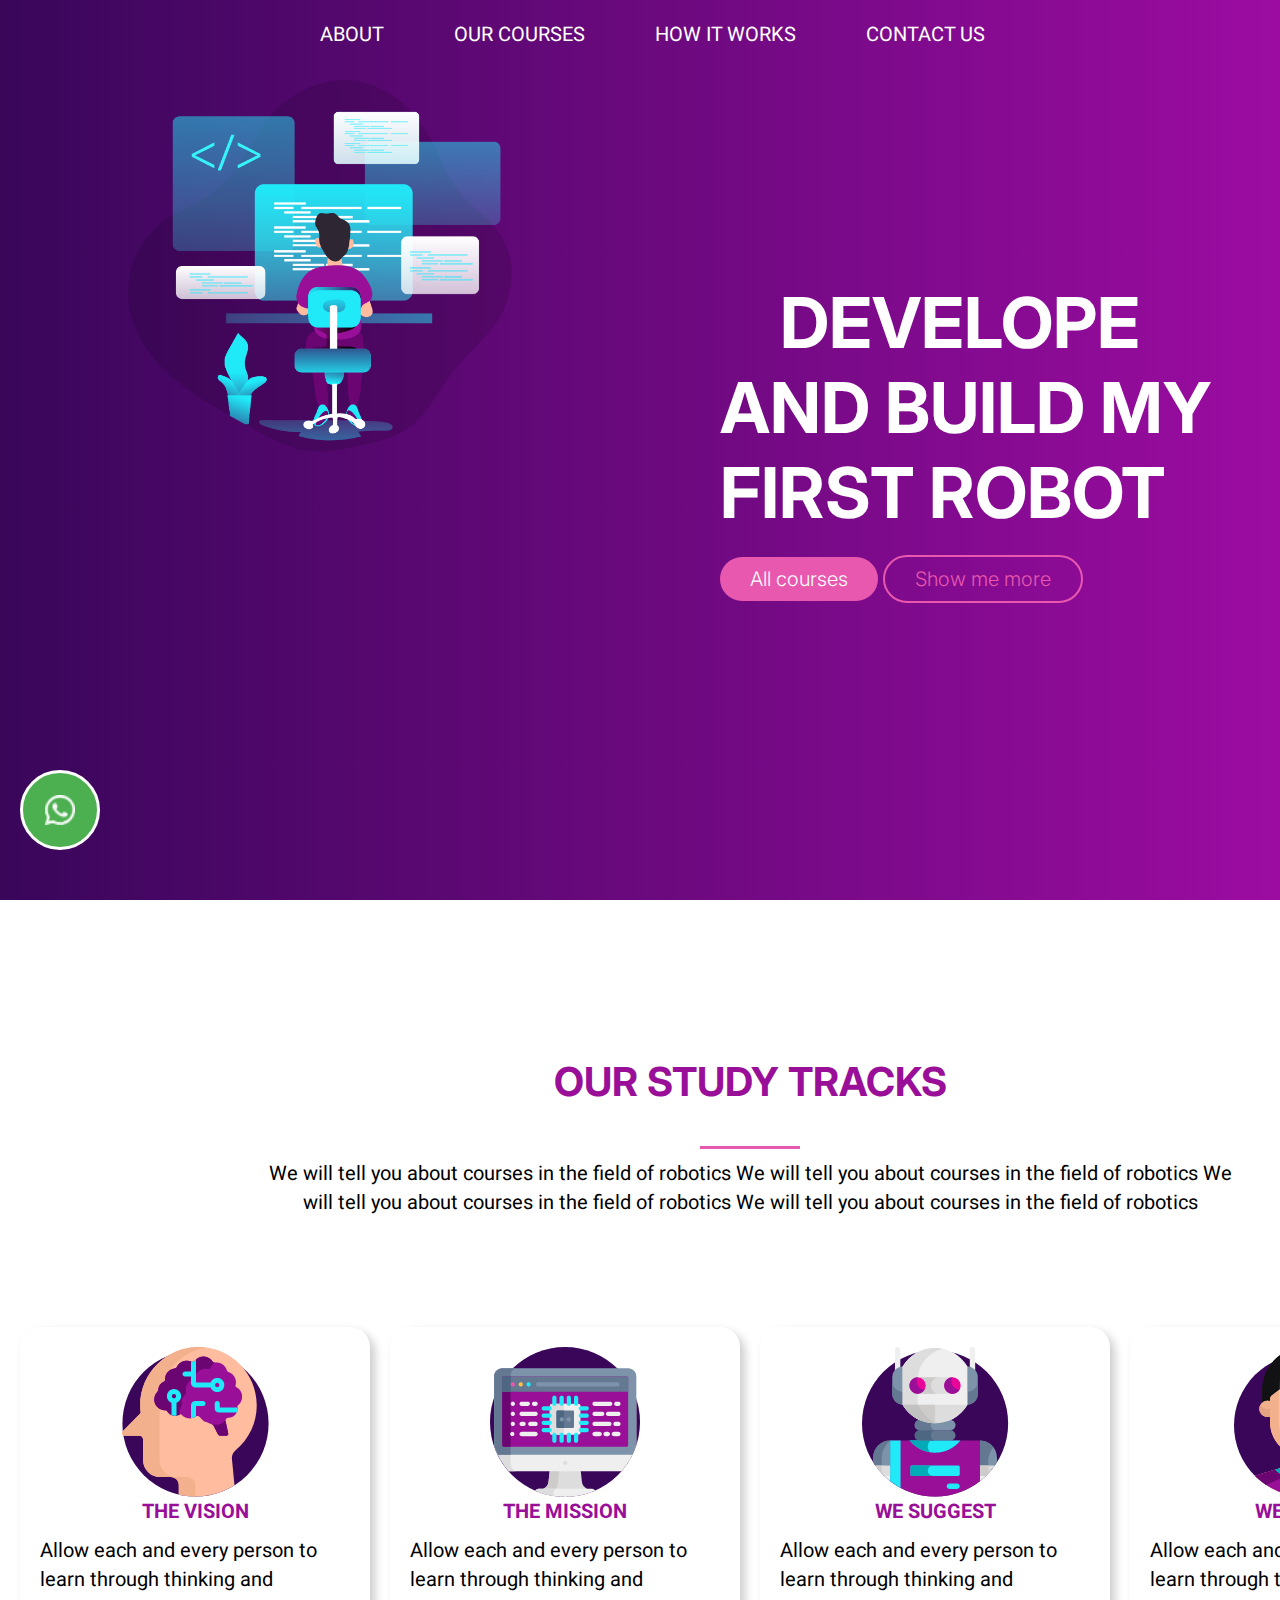
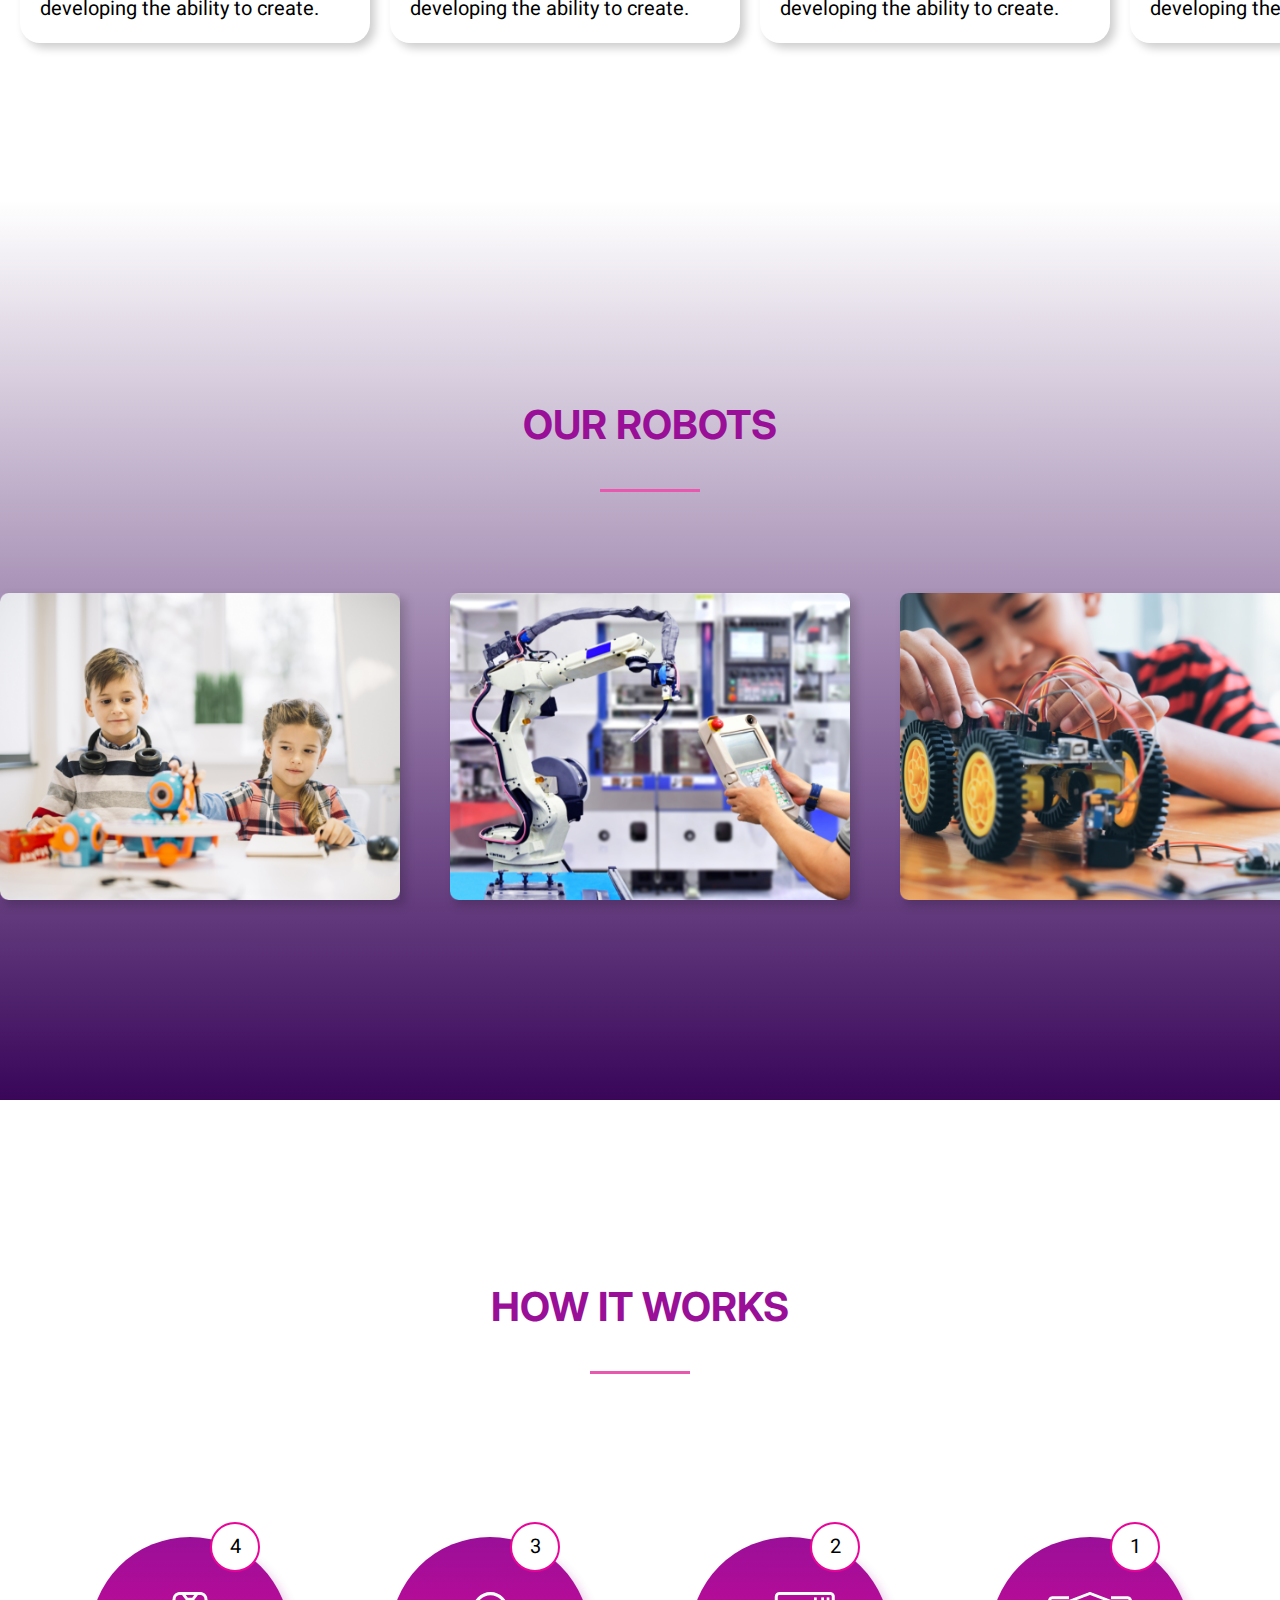
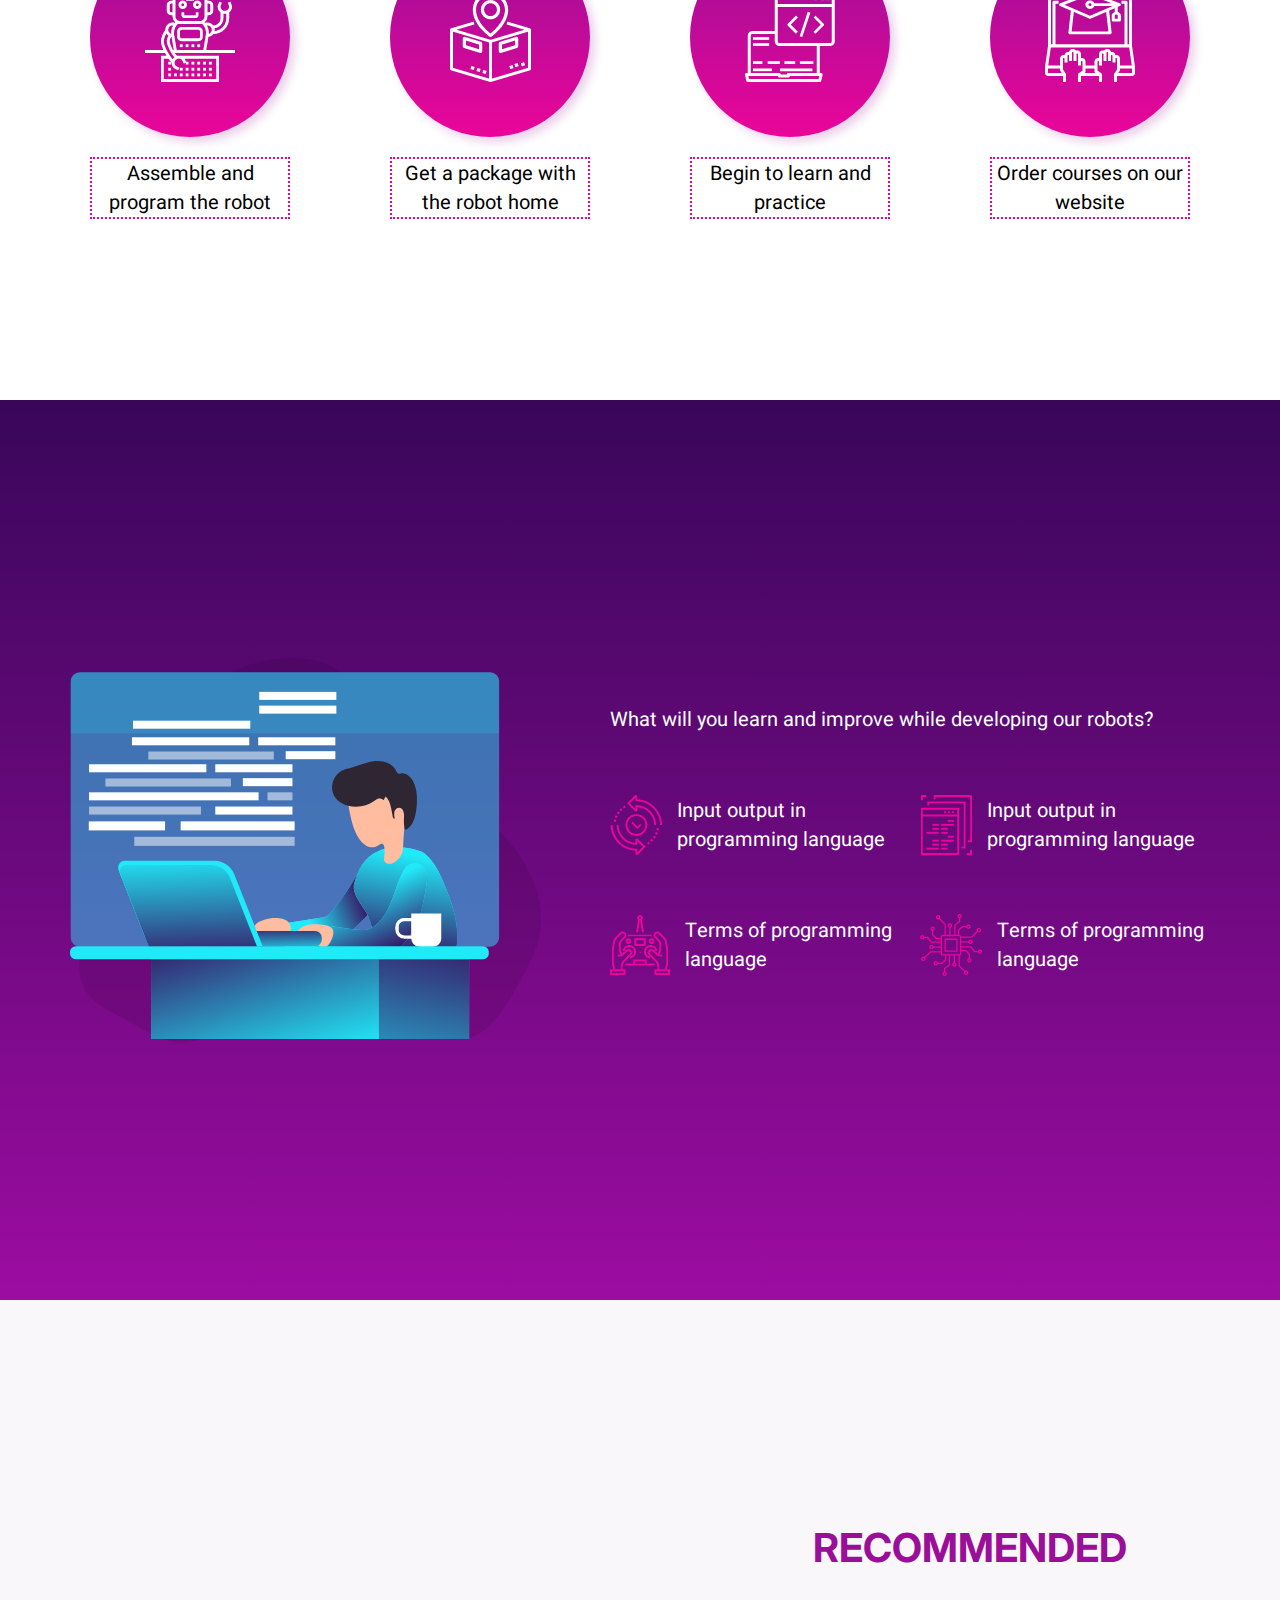
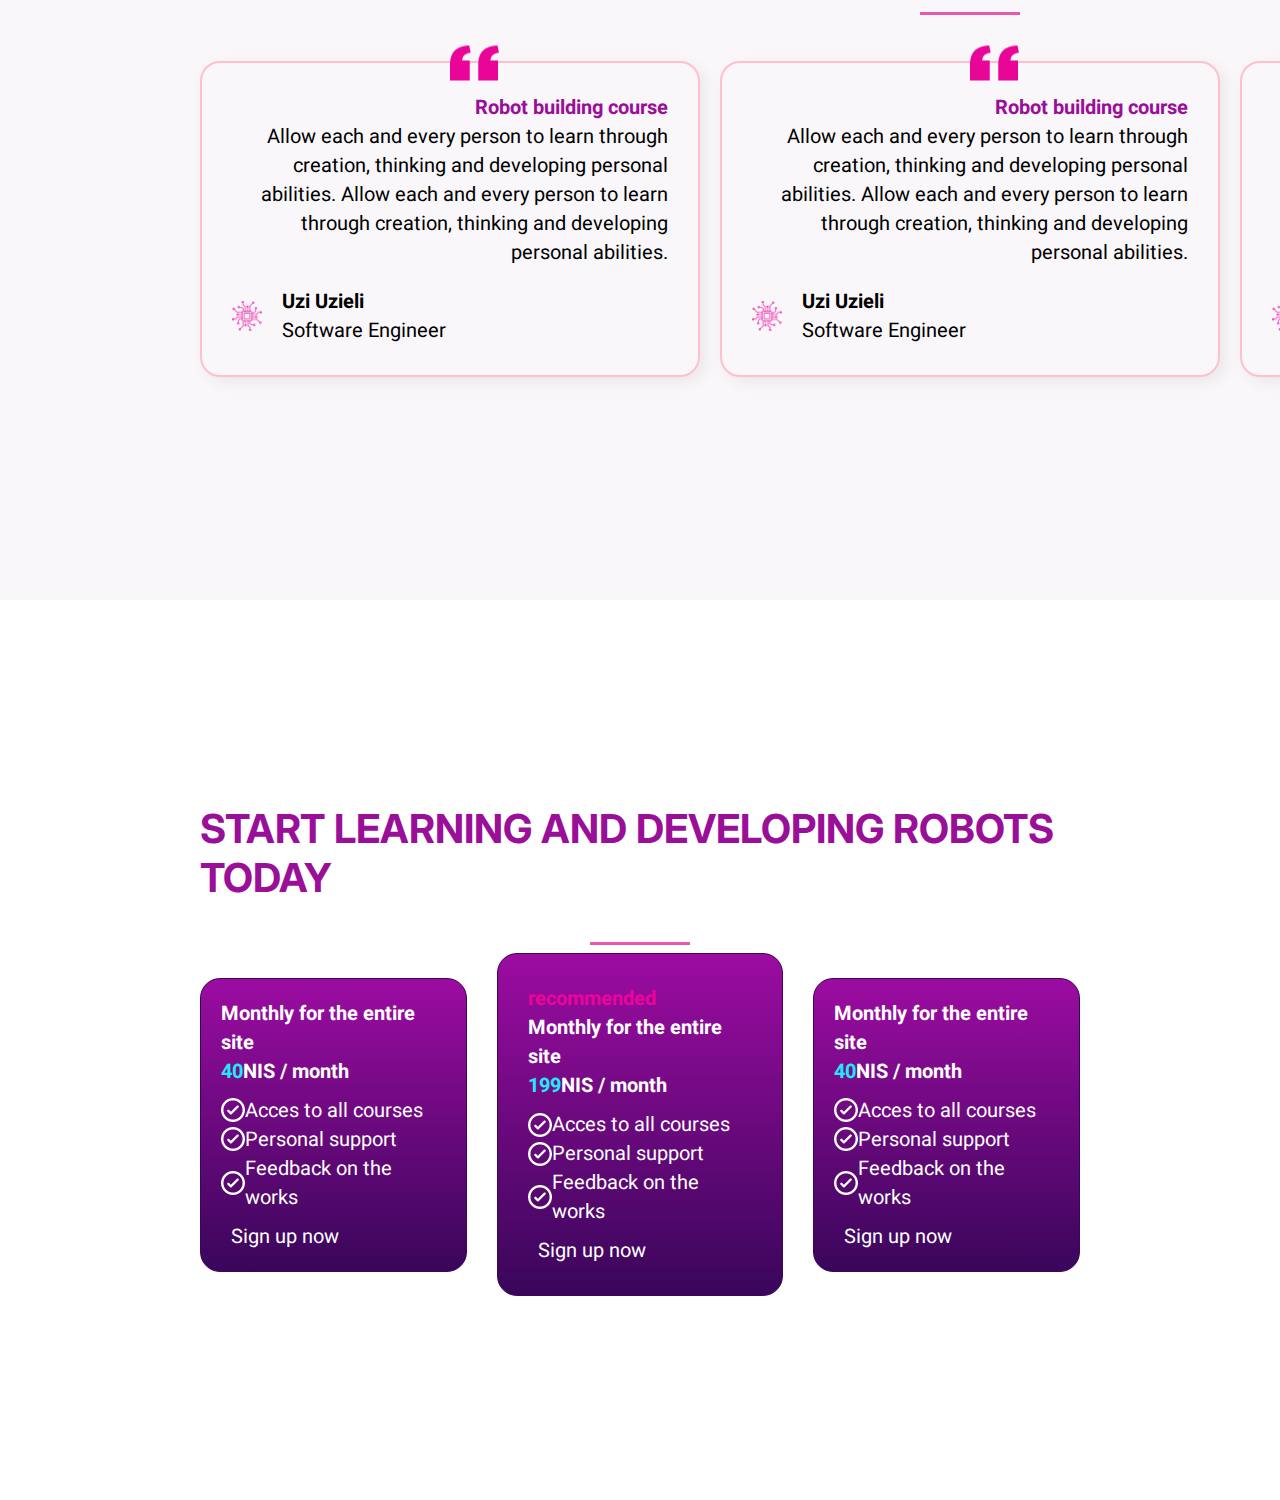
==== CSS_Final_Project/index.html @ e77998ef "implemented HTML + style for everything except contact and footer" ====
<!DOCTYPE html>
<html lang="en">
  <head>
    <meta charset="UTF-8" />
    <meta http-equiv="X-UA-Compatible" content="IE=edge" />
    <meta name="viewport" content="width=device-width, initial-scale=1.0" />
    <link rel="icon" href="img/logo.png" />
    <title>My First Robot</title>

    <link rel="stylesheet" href="styles/styles.css" />
  </head>
  <body class="body__container">
    <nav class="navigation">
      <ul>
        <li class="about center center"><a href="#homepage">ABOUT</a></li>
        <li class="our__courses center"><a href="#courses">OUR COURSES</a></li>
        <li class="how_it_works center">
          <a href="#how_it_works">HOW IT WORKS</a>
        </li>
        <li class="contact center"><a href="#contact">CONTACT US</a></li>
      </ul>
    </nav>
    <main class="main__container">
      <section class="homepage">
        <div class="illustration center">
          <img
            src="./img/section1_Illustration.png"
            alt="a man standing at the desk"
          />
        </div>

        <div class="homepage__content">
          <h1>DEVELOPE AND BUILD MY FIRST ROBOT</h1>
          <button class="all__courses">All courses</button>
          <button class="show__more">Show me more</button>
        </div>

        <button class="whatsapp_btn center">
          <img src="./img/section1_whatsapp.png" alt="whatsapp logo" />
        </button>
      </section>
      <section class="study__tracks center">
        <section class="study__tracks__container">
          <article class="center">
            <h1>OUR STUDY TRACKS</h1>
            <span class="border"></span>
            <p>
              We will tell you about courses in the field of robotics We will
              tell you about courses in the field of robotics We will tell you
              about courses in the field of robotics We will tell you about
              courses in the field of robotics
            </p>
          </article>
          <section class="cards">
            <div class="card vision center">
              <img src="./img/section2_Icon1.png" alt="vision icon" />
              <h2>THE VISION</h2>
              <p>
                Allow each and every person to learn through thinking and
                developing the ability to create.
              </p>
            </div>
            <div class="card mission center">
              <img src="./img/section2_Icon2.png" alt="vision icon" />
              <h2>THE MISSION</h2>
              <p>
                Allow each and every person to learn through thinking and
                developing the ability to create.
              </p>
            </div>
            <div class="card suggest center">
              <img src="./img/section2_Icon3.png" alt="vision icon" />
              <h2>WE SUGGEST</h2>
              <p>
                Allow each and every person to learn through thinking and
                developing the ability to create.
              </p>
            </div>
            <div class="card strive center">
              <img src="./img/section2_Icon4.png" alt="vision icon" />
              <h2>WE STRIVE</h2>
              <p>
                Allow each and every person to learn through thinking and
                developing the ability to create.
              </p>
            </div>
          </section>
        </section>
      </section>
      <section class="our__robots center">
        <article class="center">
          <h1>OUR ROBOTS</h1>
          <span class="border"></span>
        </article>
        <section class="cards">
          <div class="card">
            <img src="./img/section3_image1.png" alt="" />
          </div>
          <div class="card">
            <img src="./img/section3_image2.png" alt="" />
          </div>
          <div class="card">
            <img src="./img/section3_image3.png" alt="" />
          </div>
        </section>
      </section>
      <section class="how__works center">
        <article class="center">
          <h1>HOW IT WORKS</h1>
          <span class="border"></span>
        </article>
        <section class="cards">
          <div class="card">
            <div class="image center">
              <img src="./img/section4_icon4.png" alt="" /><span class="center"
                >4</span
              >
            </div>
            <p>Assemble and program the robot</p>
          </div>
          <div class="card">
            <div class="image center">
              <img src="./img/section4_icon3.png" alt="" /><span class="center"
                >3</span
              >
            </div>
            <p>Get a package with the robot home</p>
          </div>
          <div class="card">
            <div class="image center">
              <img src="./img/section4_icon2.png" alt="" /><span class="center"
                >2</span
              >
            </div>
            <p>Begin to learn and practice</p>
          </div>
          <div class="card">
            <div class="image center">
              <img src="./img/section4_icon1.png" alt="" /><span class="center"
                >1</span
              >
            </div>
            <p>Order courses on our website</p>
          </div>
        </section>
      </section>
      <section class="questions">
        <img src="./img/section5_illustration.png" alt="" />
        <div class="questions__container">
          <p>What will you learn and improve while developing our robots?</p>
          <div class="question">
            <img src="./img/section5_icon1.png" alt="" />
            <p>Input output in programming language</p>
          </div>
          <div class="question">
            <img src="./img/section5_icon2.png" alt="" />
            <p>Input output in programming language</p>
          </div>
          <div class="question">
            <img src="./img/section5_icon3.png" alt="" />
            <p>Terms of programming language</p>
          </div>
          <div class="question">
            <img src="./img/section5_icon4.png" alt="" />
            <p>Terms of programming language</p>
          </div>
        </div>
      </section>
      <section class="recommended center">
        <article class="center">
          <h1>RECOMMENDED</h1>
          <span class="border"></span>
        </article>
        <section class="cards">
          <div class="card">
            <img src="./img/section6_quote.png" alt="" />
            <h3>Robot building course</h3>
            <p>
              Allow each and every person to learn through creation, thinking
              and developing personal abilities. Allow each and every person to
              learn through creation, thinking and developing personal
              abilities.
            </p>
            <div class="user">
              <img src="./img/section6_sensor_icon.png" alt="" />
              <div class="name">
                <h3>Uzi Uzieli</h3>
                <span>Software Engineer</span>
              </div>
            </div>
          </div>
          <div class="card">
            <img src="./img/section6_quote.png" alt="" />
            <h3>Robot building course</h3>
            <p>
              Allow each and every person to learn through creation, thinking
              and developing personal abilities. Allow each and every person to
              learn through creation, thinking and developing personal
              abilities.
            </p>
            <div class="user">
              <img src="./img/section6_sensor_icon.png" alt="" />
              <div class="name">
                <h3>Uzi Uzieli</h3>
                <span>Software Engineer</span>
              </div>
            </div>
          </div>
          <div class="card">
            <img src="./img/section6_quote.png" alt="" />
            <h3>Robot building course</h3>
            <p>
              Allow each and every person to learn through creation, thinking
              and developing personal abilities. Allow each and every person to
              learn through creation, thinking and developing personal
              abilities.
            </p>
            <div class="user">
              <img src="./img/section6_sensor_icon.png" alt="" />
              <div class="name">
                <h3>Uzi Uzieli</h3>
                <span>Software Engineer</span>
              </div>
            </div>
          </div>
        </section>
      </section>
      <section class="courses center">
        <article class="center">
          <h1>START LEARNING AND DEVELOPING ROBOTS TODAY</h1>
          <span class="border"></span>
        </article>
        <section class="cards">
          <div class="card">
            <h2>Monthly for the entire site</h2>
            <h4 class="price"><span>40</span>NIS / month</h4>
            <div class="what__you__get">
              <div class="option">
                <img src="./img/section7_check-mark.png" alt="" />
                Acces to all courses
              </div>
              <div class="option">
                <img src="./img/section7_check-mark.png" alt="" />
                Personal support
              </div>
              <div class="option">
                <img src="./img/section7_check-mark.png" alt="" />
                Feedback on the works
              </div>
            </div>
            <a href="#">Sign up now</a>
          </div>
          <div class="card best__course">
            <span class="best">recommended</span>
            <h2>Monthly for the entire site</h2>
            <h4 class="price"><span>199</span>NIS / month</h4>
            <div class="what__you__get">
              <div class="option">
                <img src="./img/section7_check-mark.png" alt="" />
                Acces to all courses
              </div>
              <div class="option">
                <img src="./img/section7_check-mark.png" alt="" />
                Personal support
              </div>
              <div class="option">
                <img src="./img/section7_check-mark.png" alt="" />
                Feedback on the works
              </div>
            </div>
            <a href="#">Sign up now</a>
          </div>
          <div class="card">
            <h2>Monthly for the entire site</h2>
            <h4 class="price"><span>40</span>NIS / month</h4>
            <div class="what__you__get">
              <div class="option">
                <img src="./img/section7_check-mark.png" alt="" />
                Acces to all courses
              </div>
              <div class="option">
                <img src="./img/section7_check-mark.png" alt="" />
                Personal support
              </div>
              <div class="option">
                <img src="./img/section7_check-mark.png" alt="" />
                Feedback on the works
              </div>
            </div>
            <a href="#">Sign up now</a>
          </div>
        </section>
      </section>
    </main>
  </body>
</html>
---- CSS_Final_Project/styles/styles.css ----
@import url('./globalStyles.css');
@import url('./homepageStyles.css');
@import url('./studyTracksStyles.css');
@import url('./ourRobotsStyles.css');
@import url('./howItWorksStyles.css');
@import url('./questionsStyles.css');
@import url('./recommendedSectionStyles.css');
@import url('./ourCoursesStyles.css');
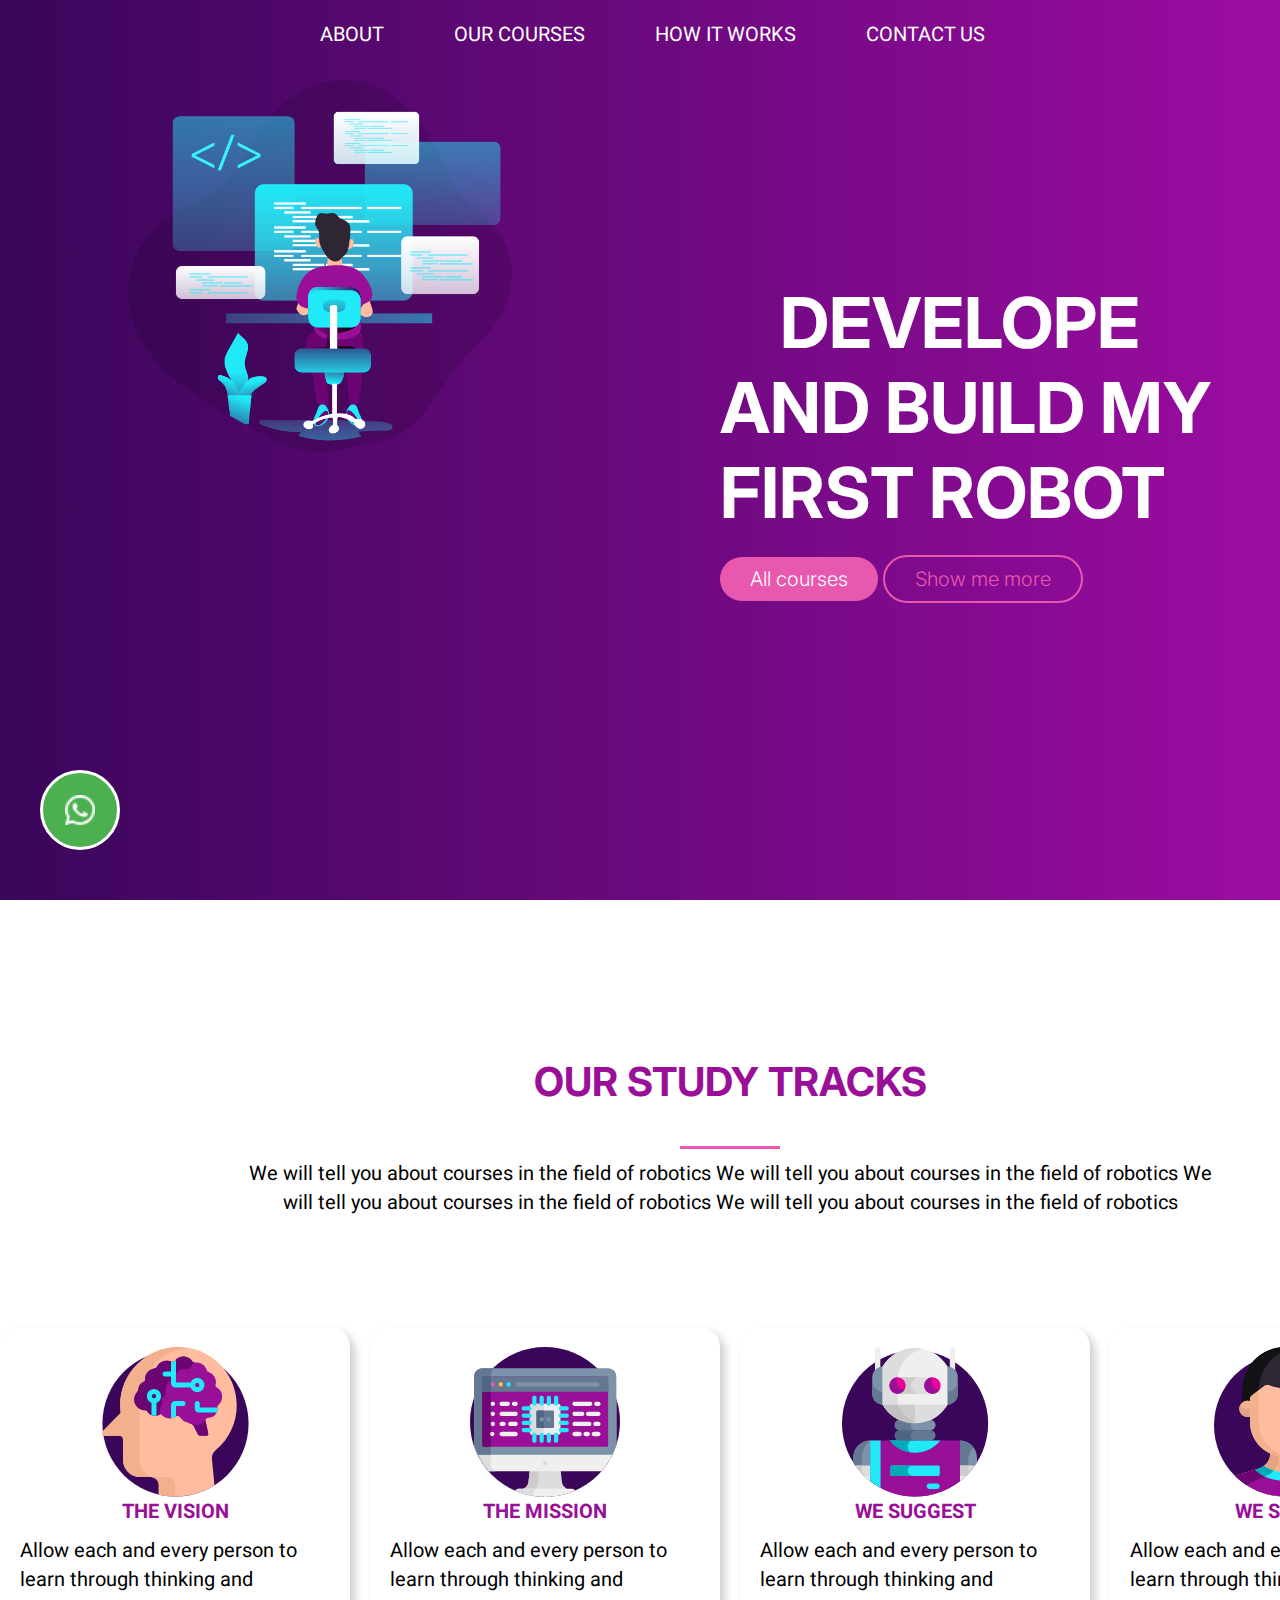
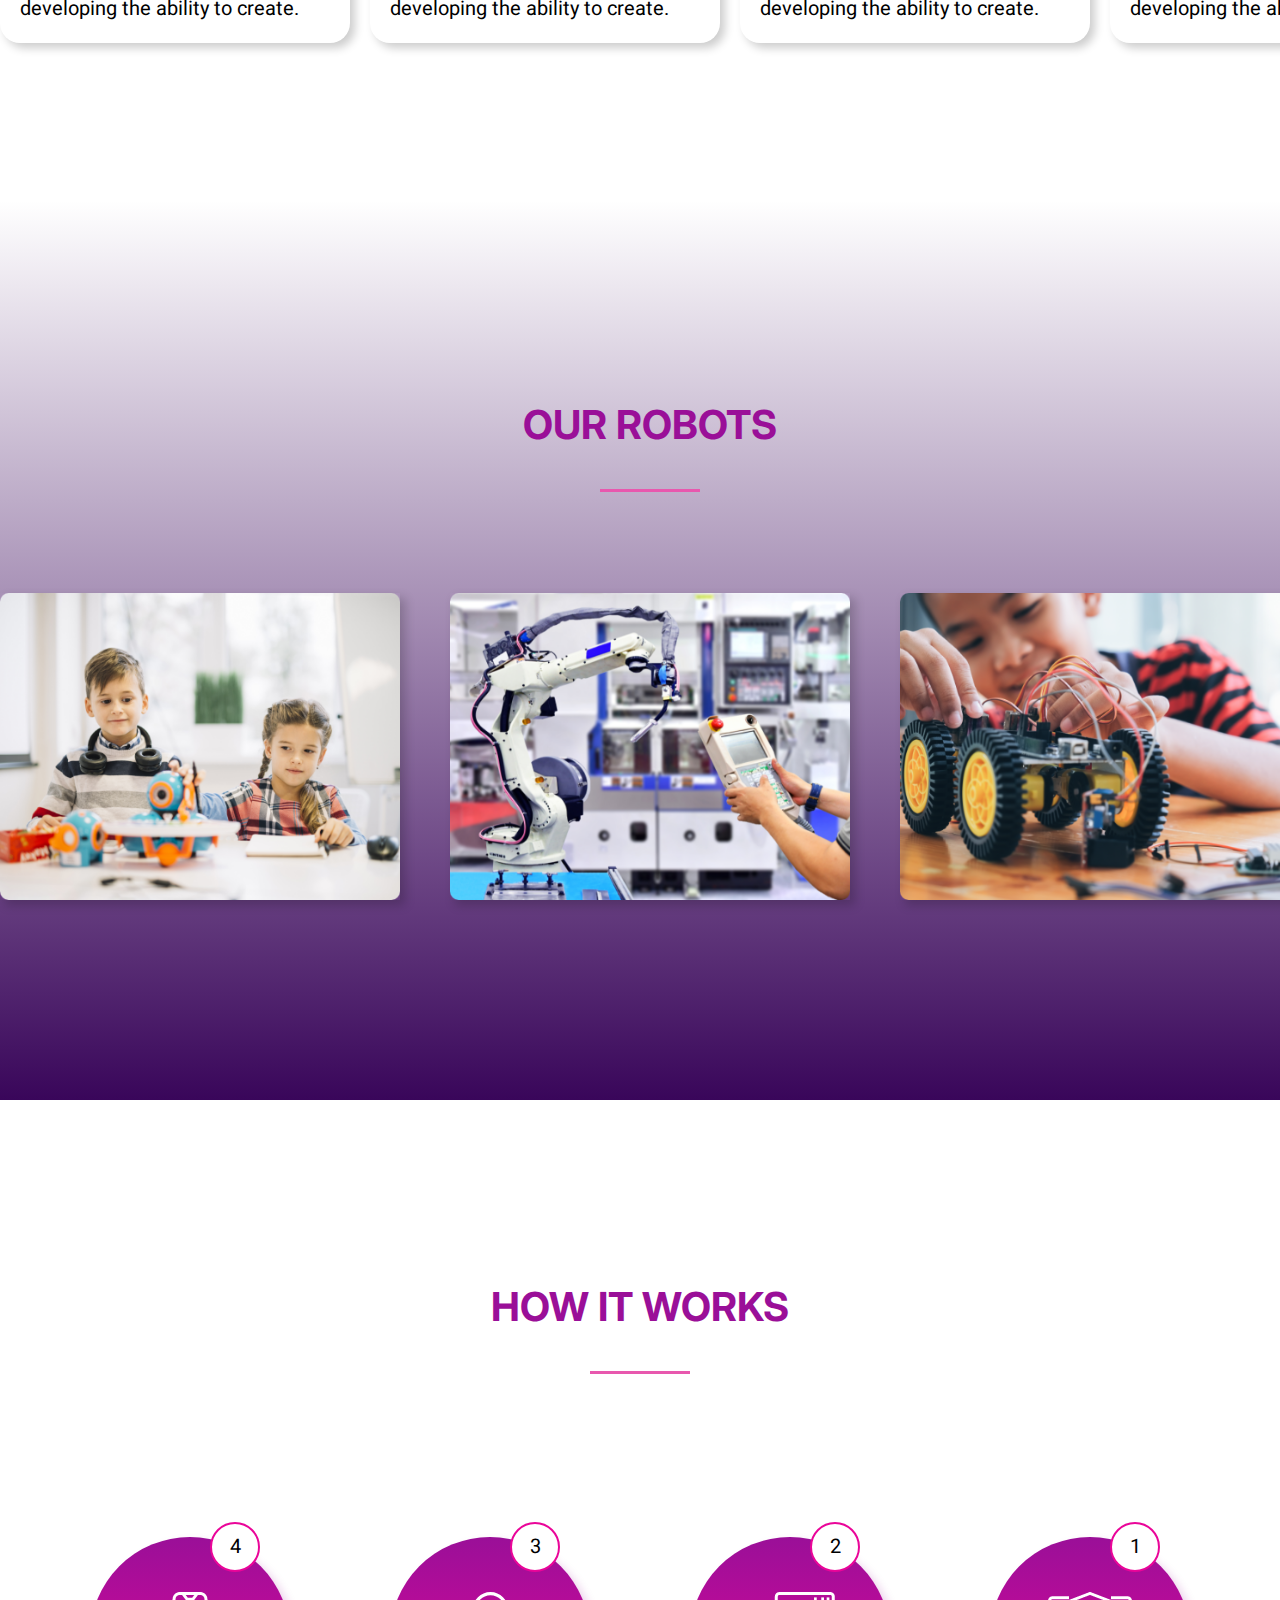
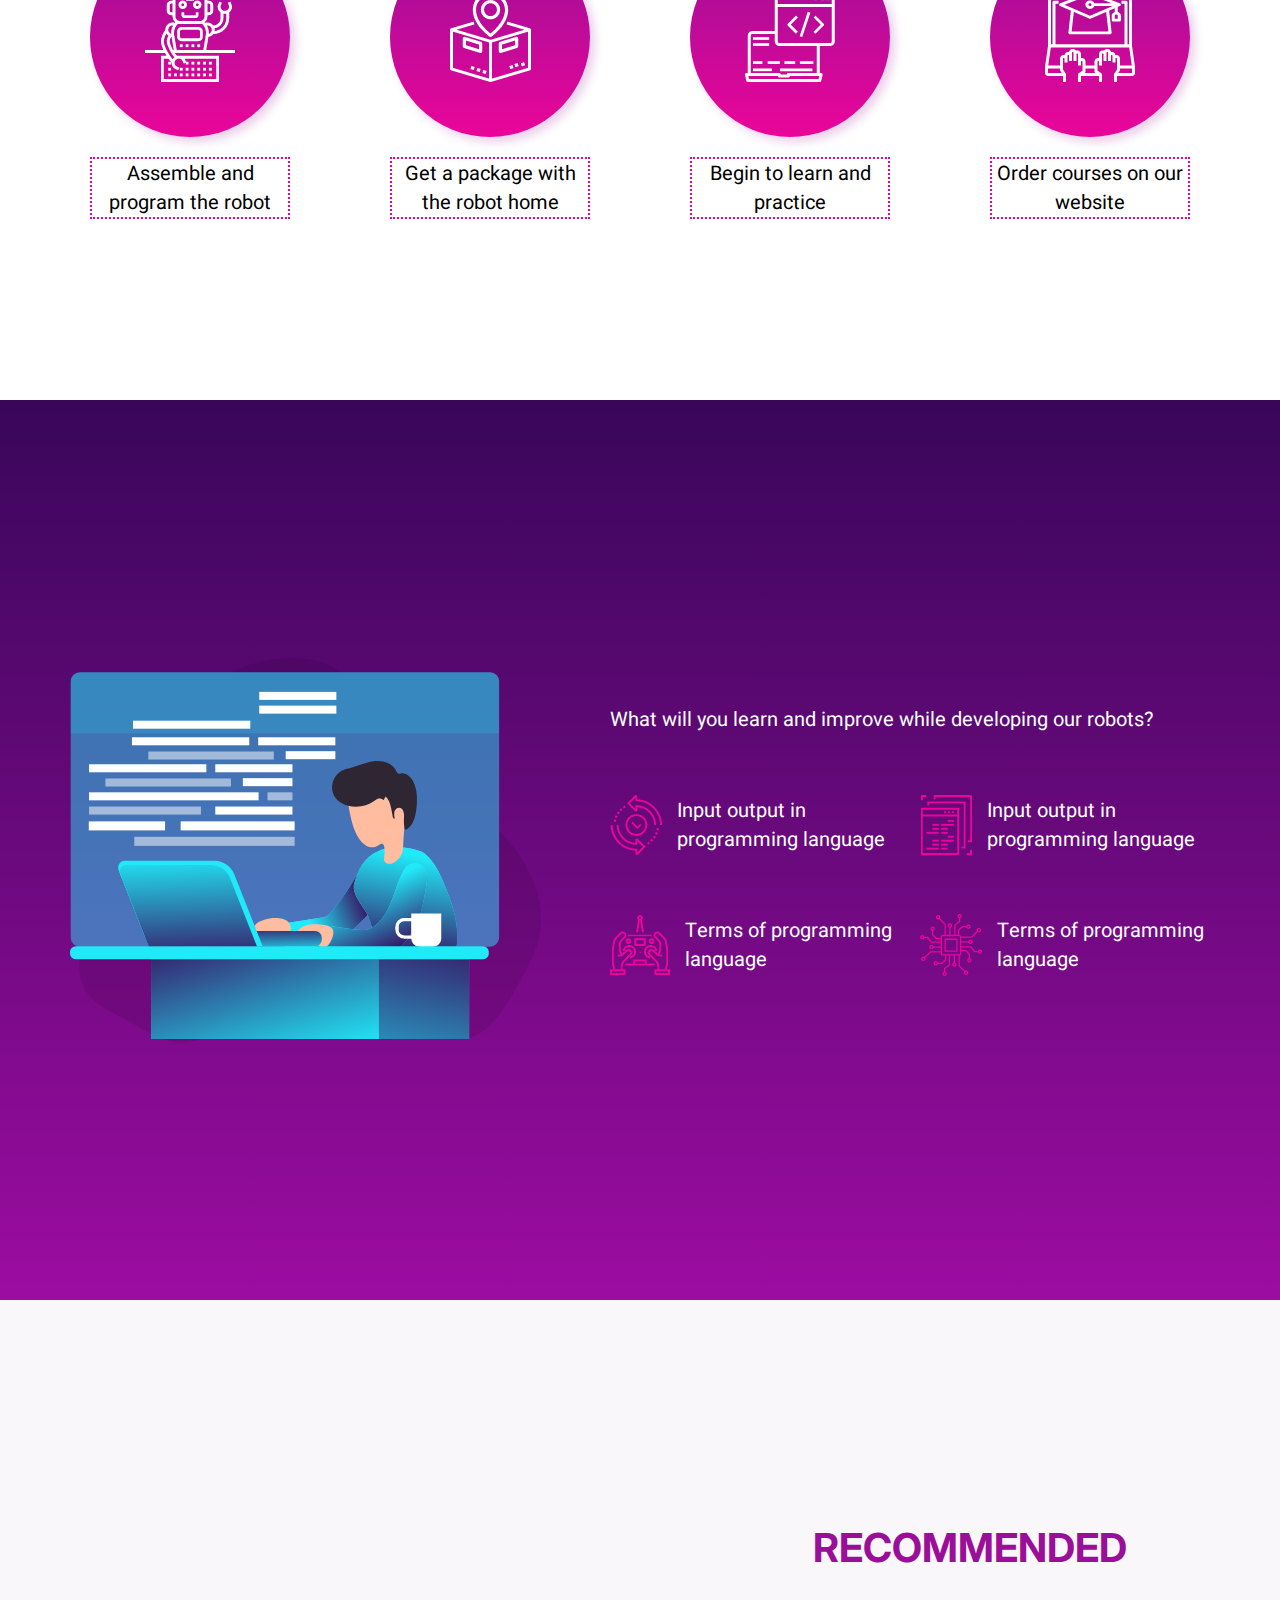
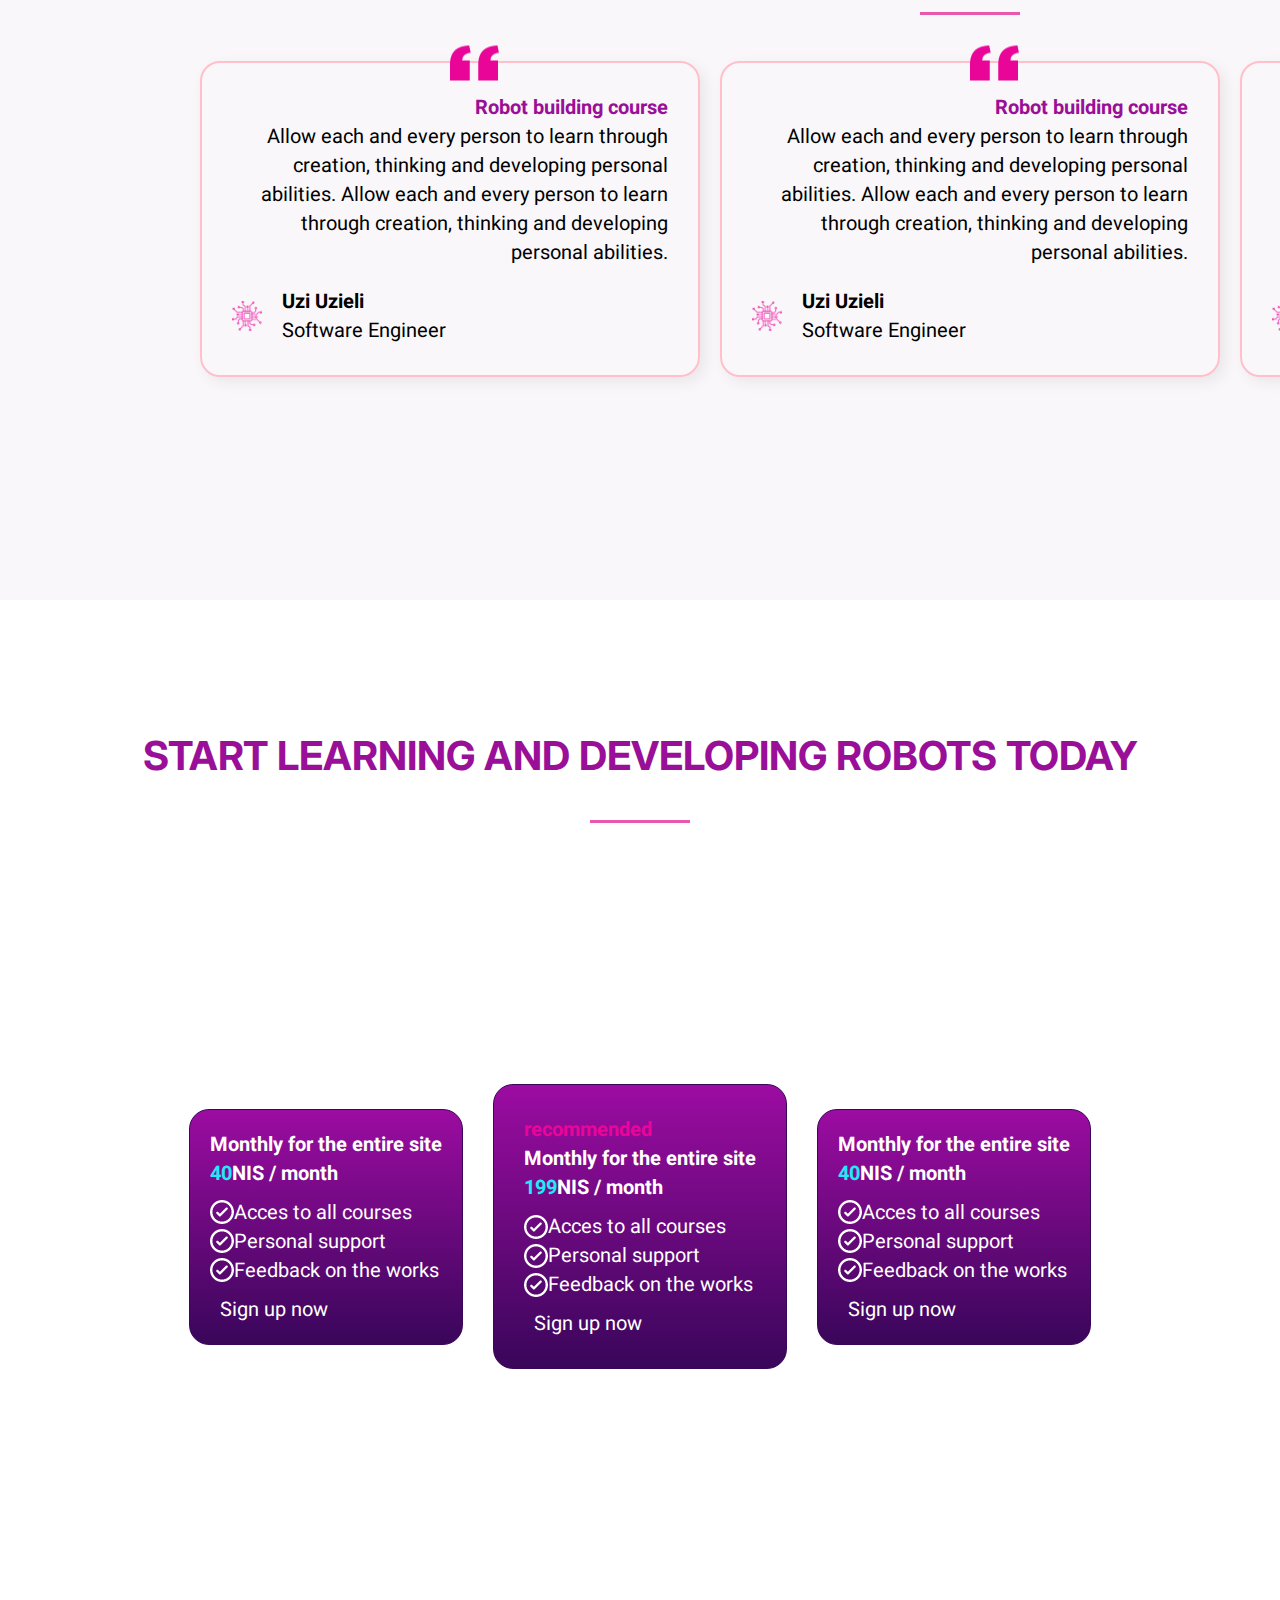
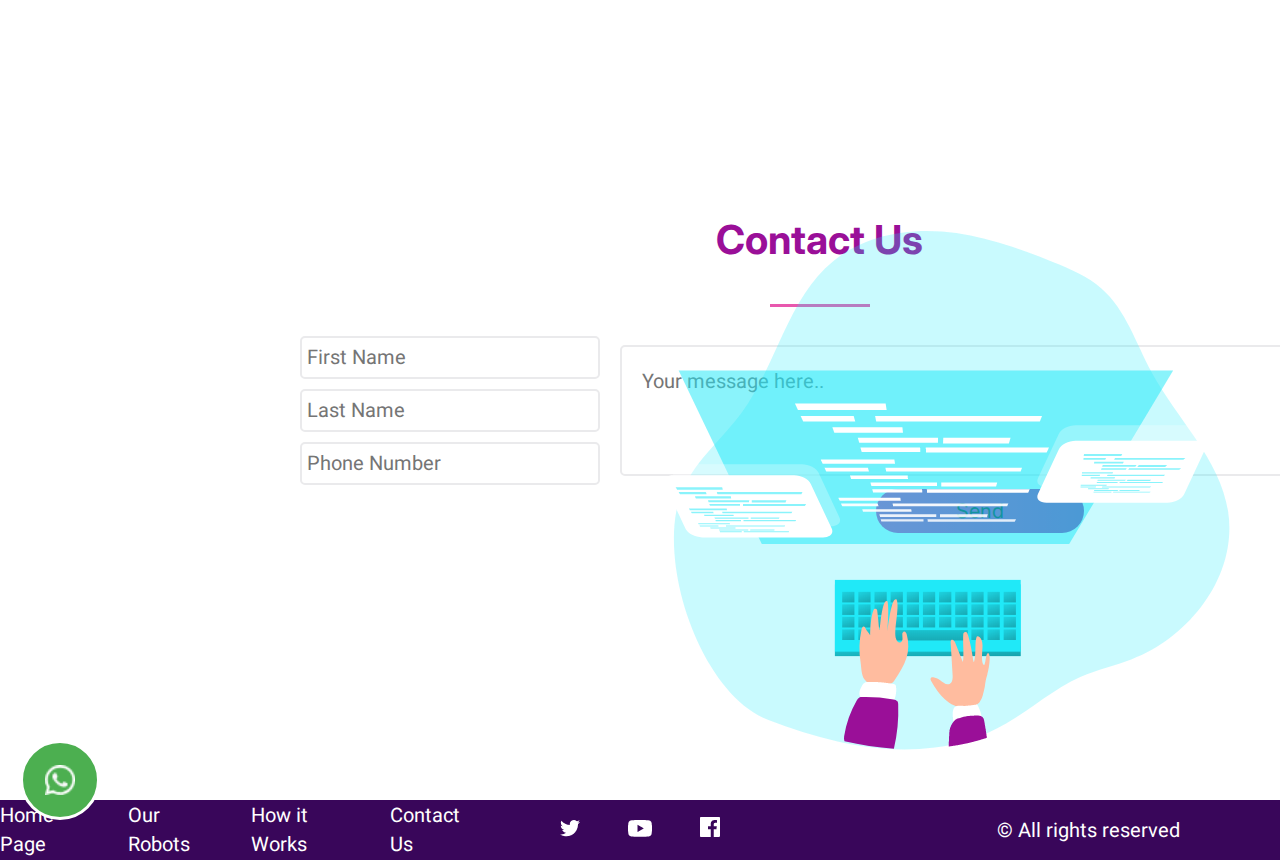
==== commit 5bdd8ece: "finished styling for the whole page" ====
--- a/CSS_Final_Project/index.html
+++ b/CSS_Final_Project/index.html
@@ -12,16 +12,18 @@
   <body class="body__container">
     <nav class="navigation">
       <ul>
-        <li class="about center center"><a href="#homepage">ABOUT</a></li>
-        <li class="our__courses center"><a href="#courses">OUR COURSES</a></li>
-        <li class="how_it_works center">
+        <li class="about__link center center"><a href="#homepage">ABOUT</a></li>
+        <li class="our__courses__link center">
+          <a href="#courses">OUR COURSES</a>
+        </li>
+        <li class="how_it_works__link center">
           <a href="#how_it_works">HOW IT WORKS</a>
         </li>
-        <li class="contact center"><a href="#contact">CONTACT US</a></li>
+        <li class="contact__link center"><a href="#contact">CONTACT US</a></li>
       </ul>
     </nav>
     <main class="main__container">
-      <section class="homepage">
+      <section id="homepage" class="homepage">
         <div class="illustration center">
           <img
             src="./img/section1_Illustration.png"
@@ -87,7 +89,7 @@
           </section>
         </section>
       </section>
-      <section class="our__robots center">
+      <section id="our__robots" class="our__robots center">
         <article class="center">
           <h1>OUR ROBOTS</h1>
           <span class="border"></span>
@@ -104,7 +106,7 @@
           </div>
         </section>
       </section>
-      <section class="how__works center">
+      <section id="how_it_works" class="how__works center">
         <article class="center">
           <h1>HOW IT WORKS</h1>
           <span class="border"></span>
@@ -225,7 +227,7 @@
           </div>
         </section>
       </section>
-      <section class="courses center">
+      <section id="courses" class="courses center">
         <article class="center">
           <h1>START LEARNING AND DEVELOPING ROBOTS TODAY</h1>
           <span class="border"></span>
@@ -291,6 +293,59 @@
           </div>
         </section>
       </section>
+      <section id="contact" class="contact__us__section center">
+        <article class="contact__us__heading center">
+          <h1>Contact Us</h1>
+          <span class="border"></span>
+        </article>
+        <section class="contact__us__form flex-row">
+          <div class="contact__us__inputs flex-column">
+            <input type="text" name="first_name" placeholder="First Name" />
+            <input type="text" name="last_name" placeholder="Last Name" />
+            <input type="phone" name="phone" placeholder="Phone Number" />
+          </div>
+          <div class="contact__us__textarea flex-column">
+            <textarea
+              name="message"
+              placeholder="Your message here.."
+              cols="60"
+              rows="3"
+            ></textarea>
+            <button type="submit" class="contact__form__button">Send</button>
+          </div>
+        </section>
+        <img
+          src="./img/section8_illustration.png"
+          alt=""
+          class="contact__section__illustration"
+        />
+        <button class="whatsapp_btn center">
+          <img src="./img/section1_whatsapp.png" alt="whatsapp logo" />
+        </button>
+      </section>
     </main>
+
+    <footer class="page__footer flex-row">
+      <ul class="page__footer__links flex-row">
+        <li><a href="#homepage">Home Page</a></li>
+        <li><a href="#our__robots">Our Robots</a></li>
+        <li><a href="#how_it_works">How it Works</a></li>
+        <li><a href="#contact">Contact Us</a></li>
+      </ul>
+      <ul class="page__footer__socials flex-row">
+        <li>
+          <a href=""><img src="./img/section8_twitter.png" alt="" /></a>
+        </li>
+        <li>
+          <a href=""><img src="./img/section8_youtube.png" alt="" /></a>
+        </li>
+        <li>
+          <a href=""><img src="./img/section8_facebook.png" alt="" /></a>
+        </li>
+      </ul>
+      <ul class="page__footer__copyrights">
+        <li>&copy&nbsp;All rights reserved</li>
+      </ul>
+    </footer>
   </body>
 </html>
--- a/CSS_Final_Project/styles/styles.css
+++ b/CSS_Final_Project/styles/styles.css
@@ -6,3 +6,5 @@
 @import url('./questionsStyles.css');
 @import url('./recommendedSectionStyles.css');
 @import url('./ourCoursesStyles.css');
+@import url('./contactUsStyles.css');
+@import url('./footerStyles.css');
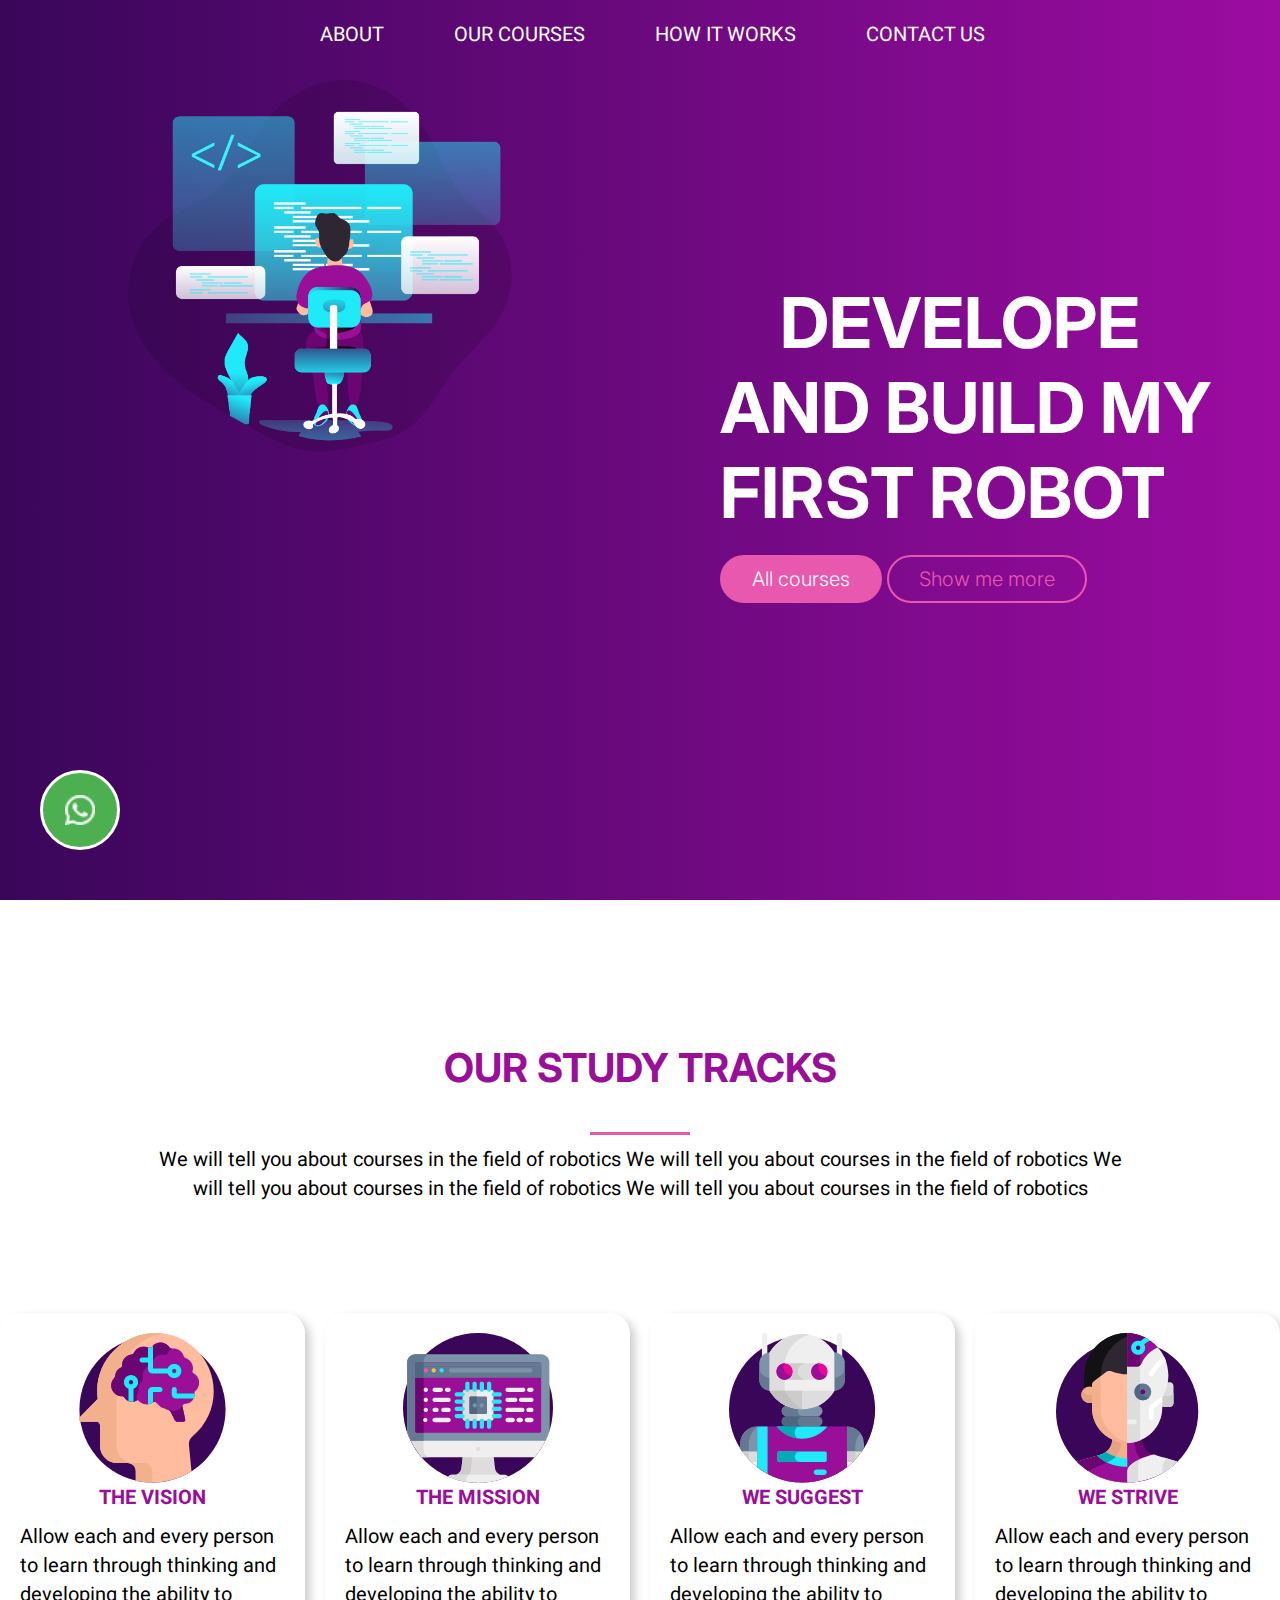
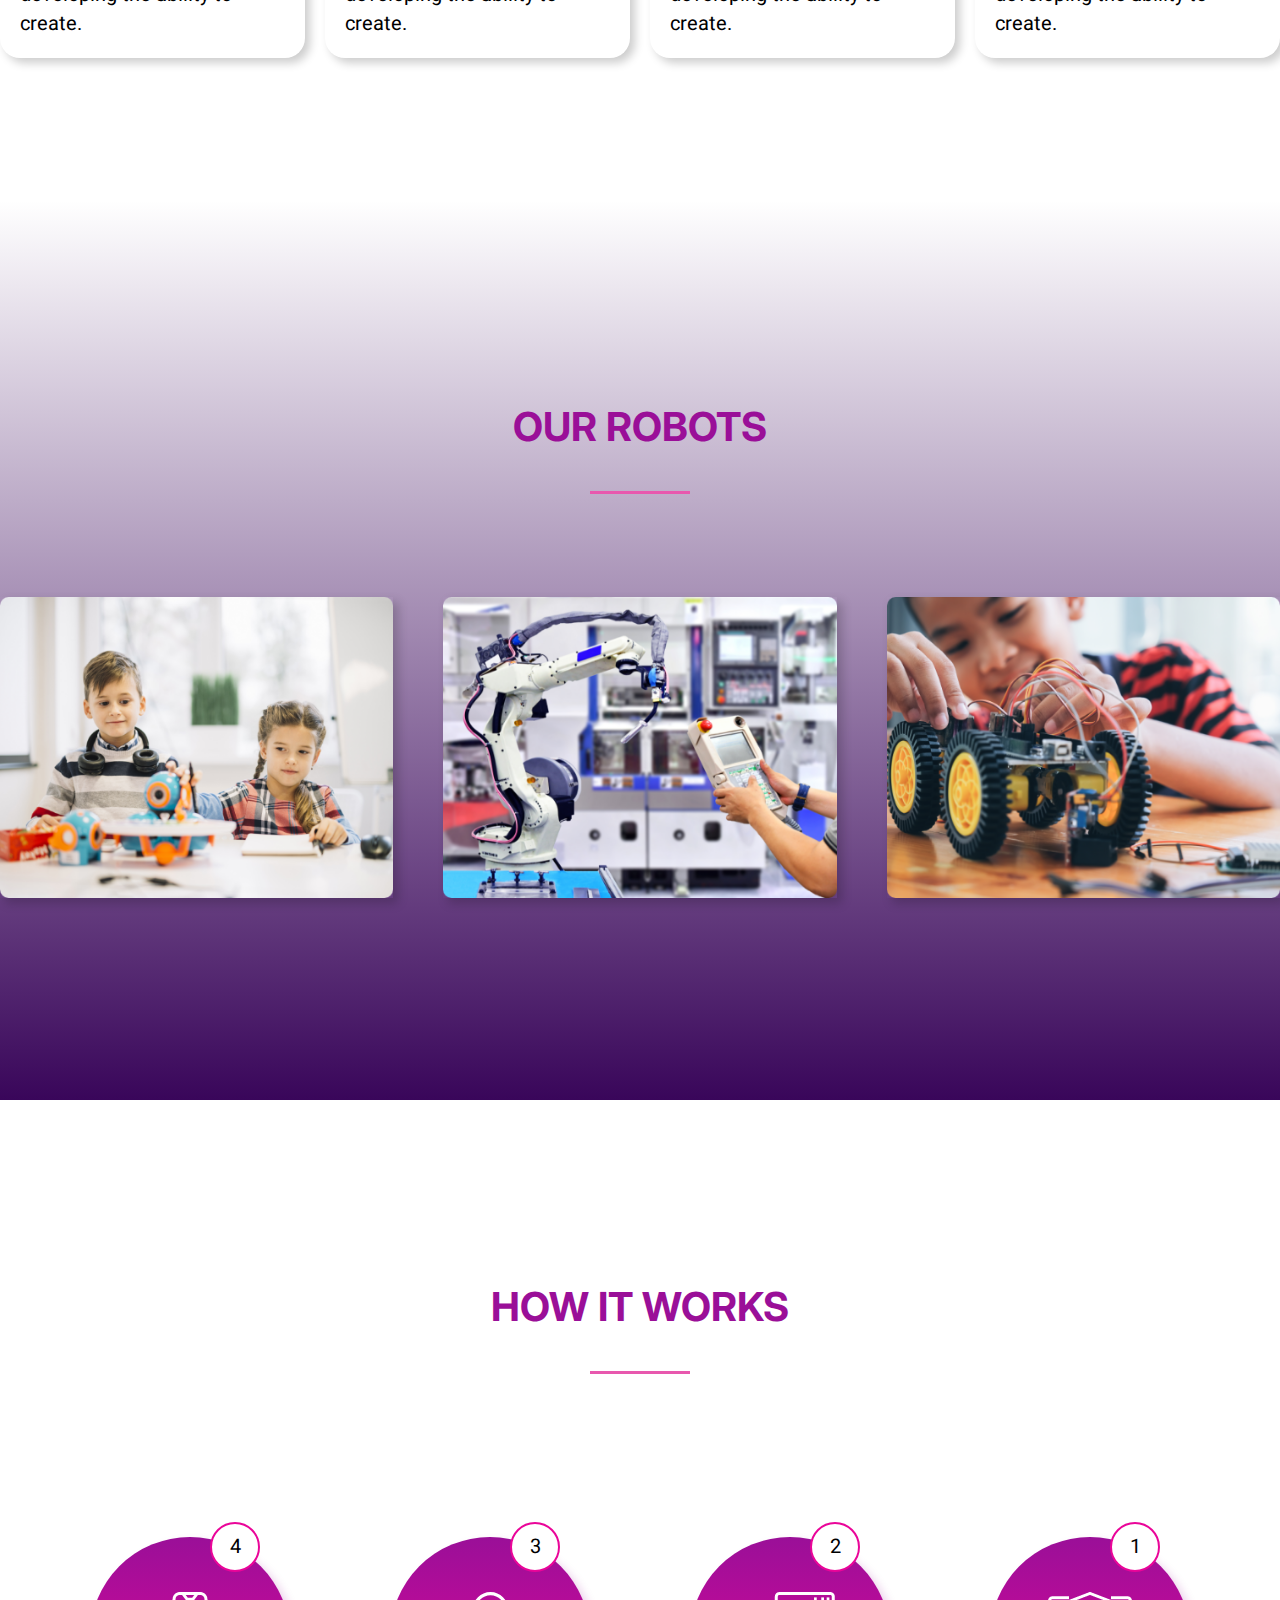
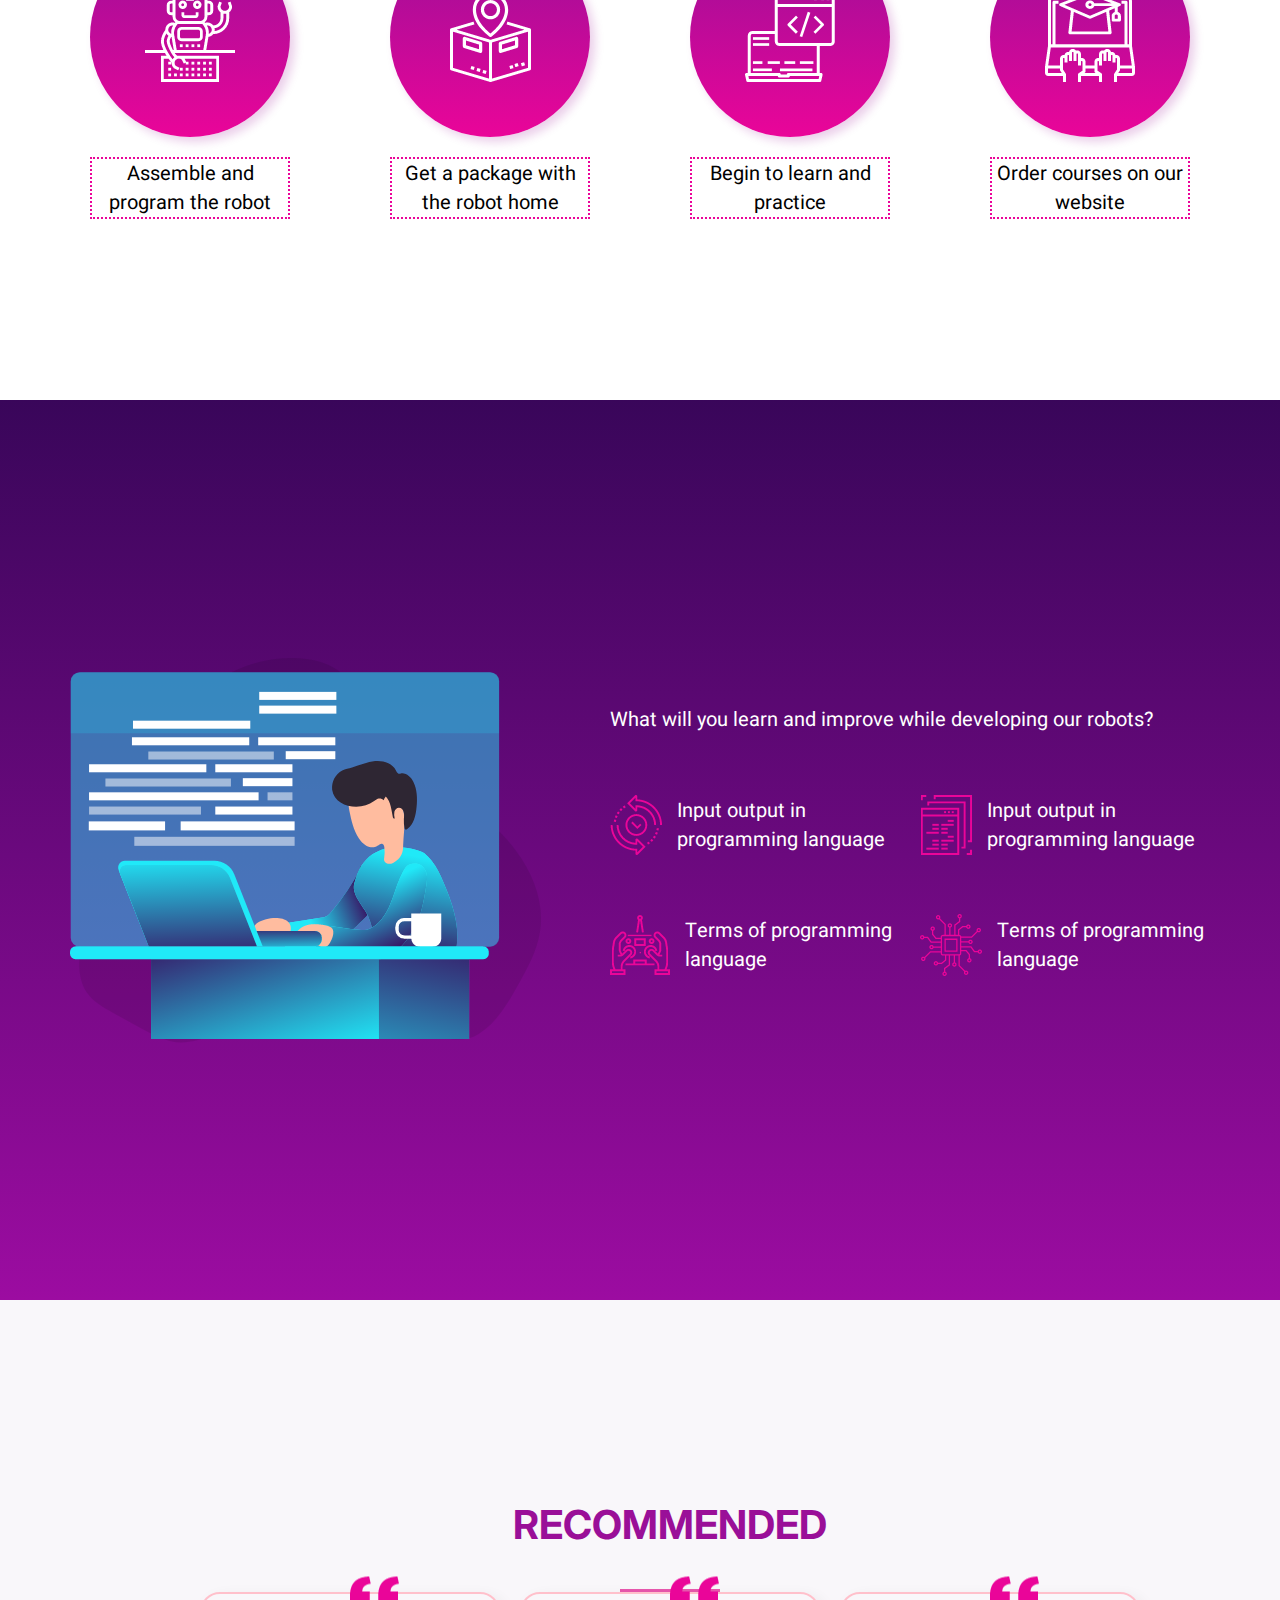
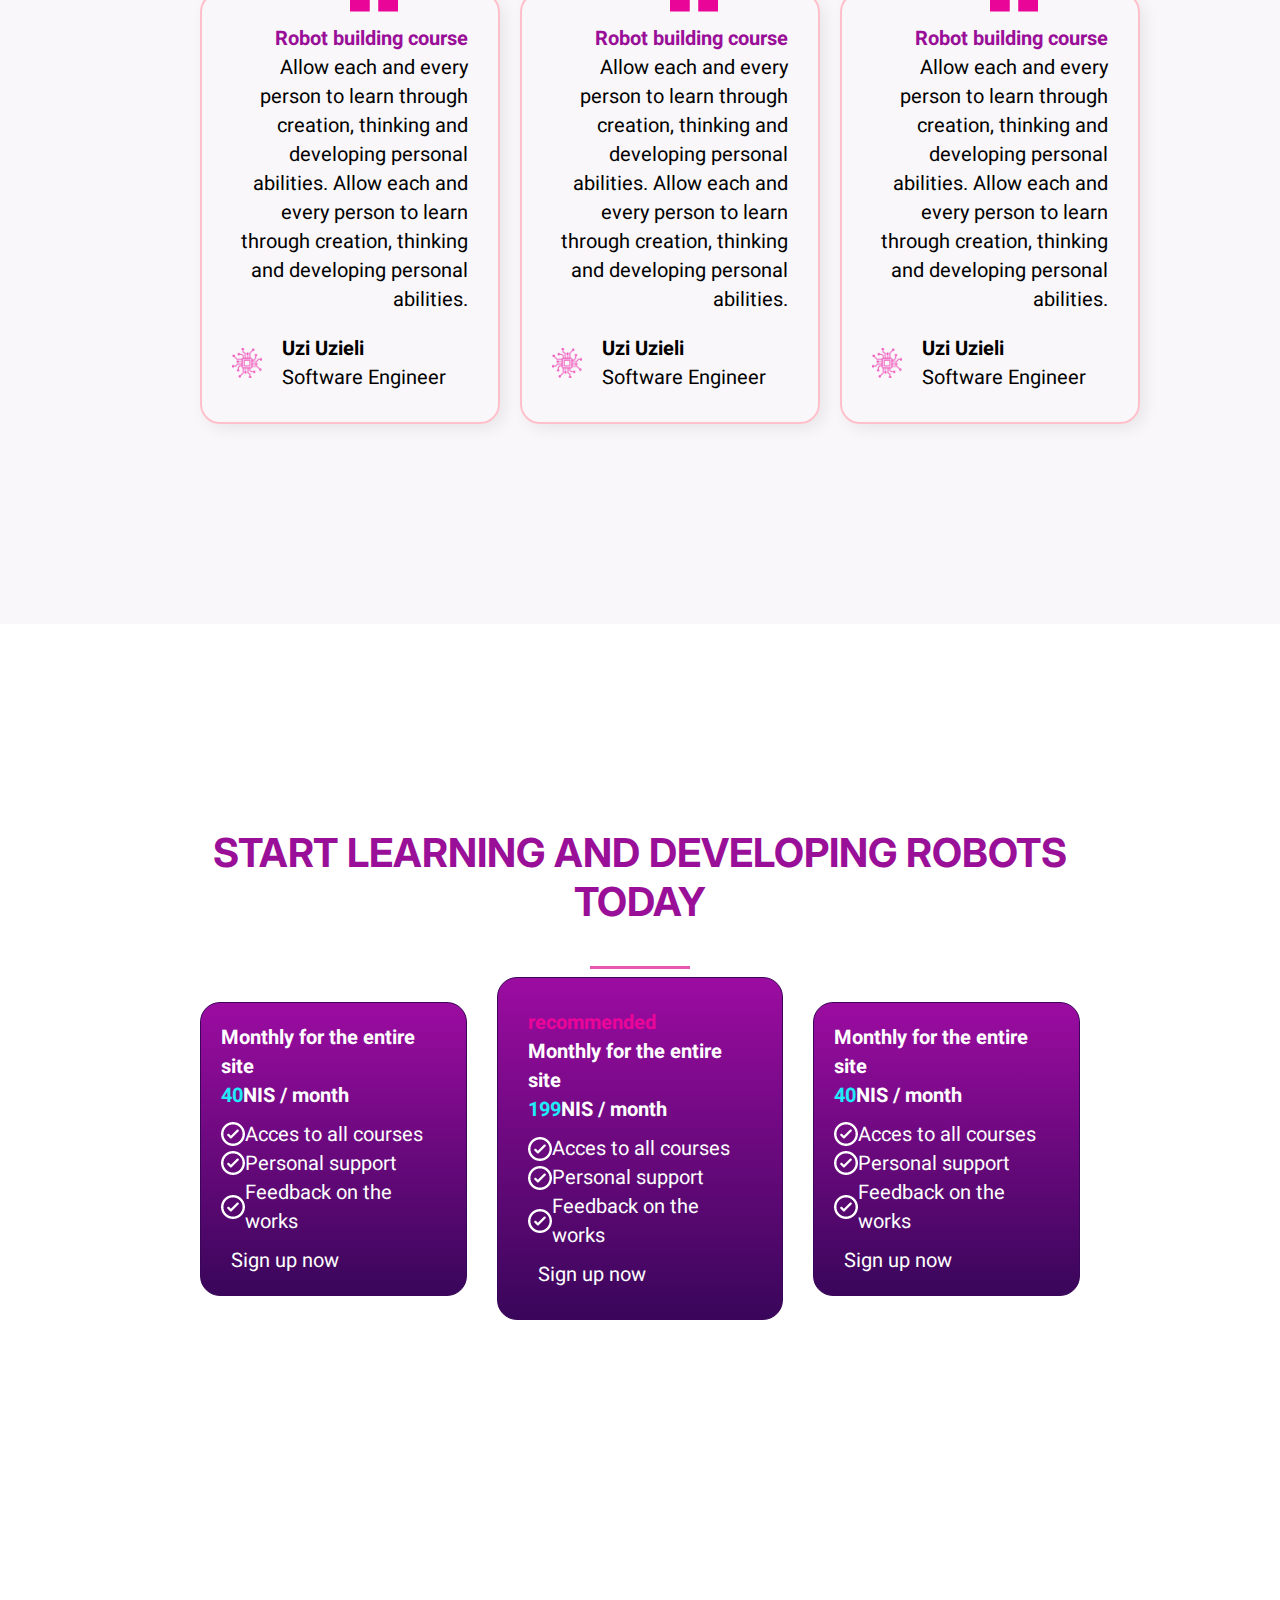
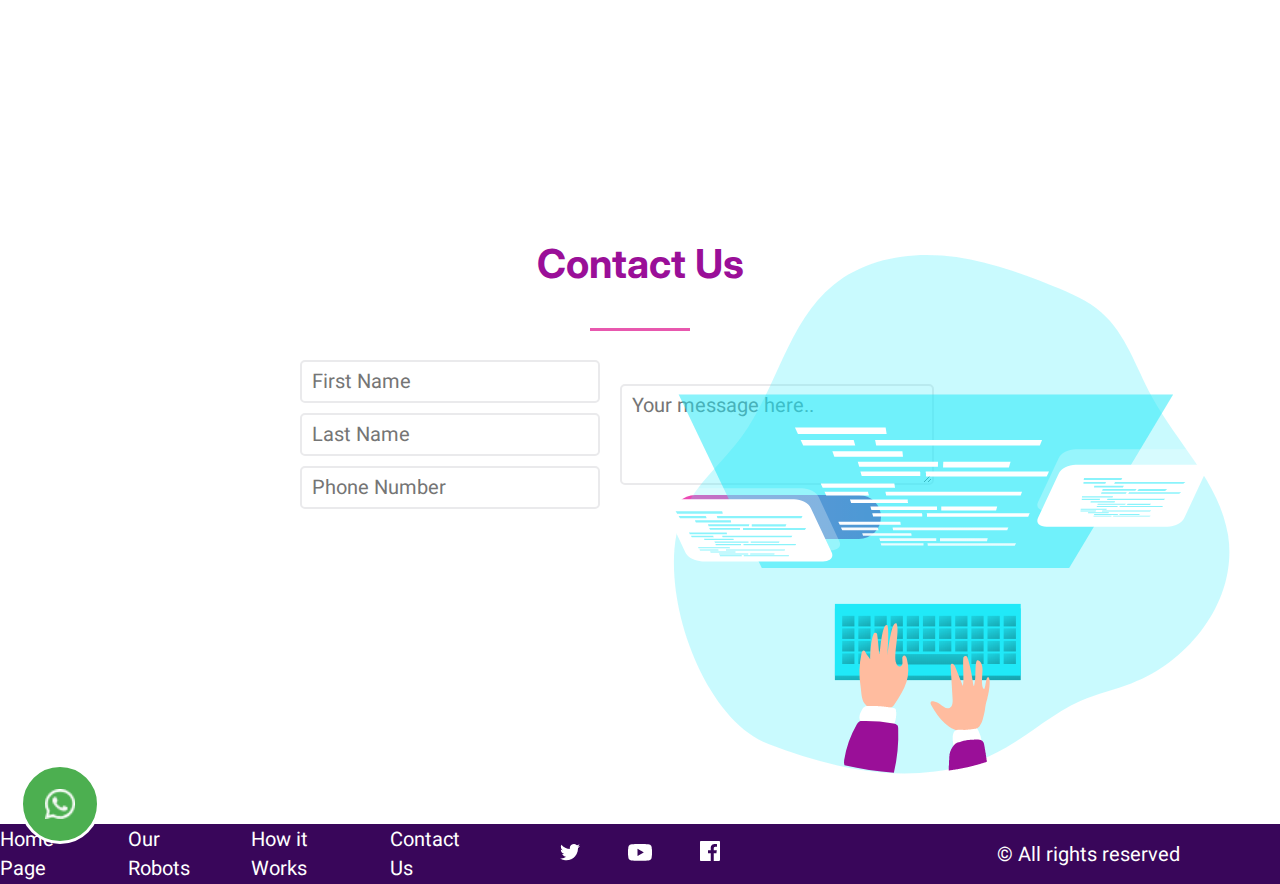
==== commit 0a558736: "made it responsive for mobile" ====
--- a/CSS_Final_Project/index.html
+++ b/CSS_Final_Project/index.html
@@ -21,6 +21,26 @@
         </li>
         <li class="contact__link center"><a href="#contact">CONTACT US</a></li>
       </ul>
+      <div class="navigation__mobile__menu">
+        <img class="mobile__menu__button" src="./img/icons/menu.svg" alt="" />
+
+        <div class="navigation__mobile__links flex-row">
+          <ul class="flex-column">
+            <li class="about__link__mobile">
+              <a href="#homepage">ABOUT</a>
+            </li>
+            <li class="our__courses__link__mobile">
+              <a href="#courses">OUR COURSES</a>
+            </li>
+            <li class="how_it_works__link__mobile">
+              <a href="#how_it_works">HOW IT WORKS</a>
+            </li>
+            <li class="contact__link__mobile">
+              <a href="#contact">CONTACT US</a>
+            </li>
+          </ul>
+        </div>
+      </div>
     </nav>
     <main class="main__container">
       <section id="homepage" class="homepage">
@@ -308,7 +328,7 @@
             <textarea
               name="message"
               placeholder="Your message here.."
-              cols="60"
+              cols="25"
               rows="3"
             ></textarea>
             <button type="submit" class="contact__form__button">Send</button>
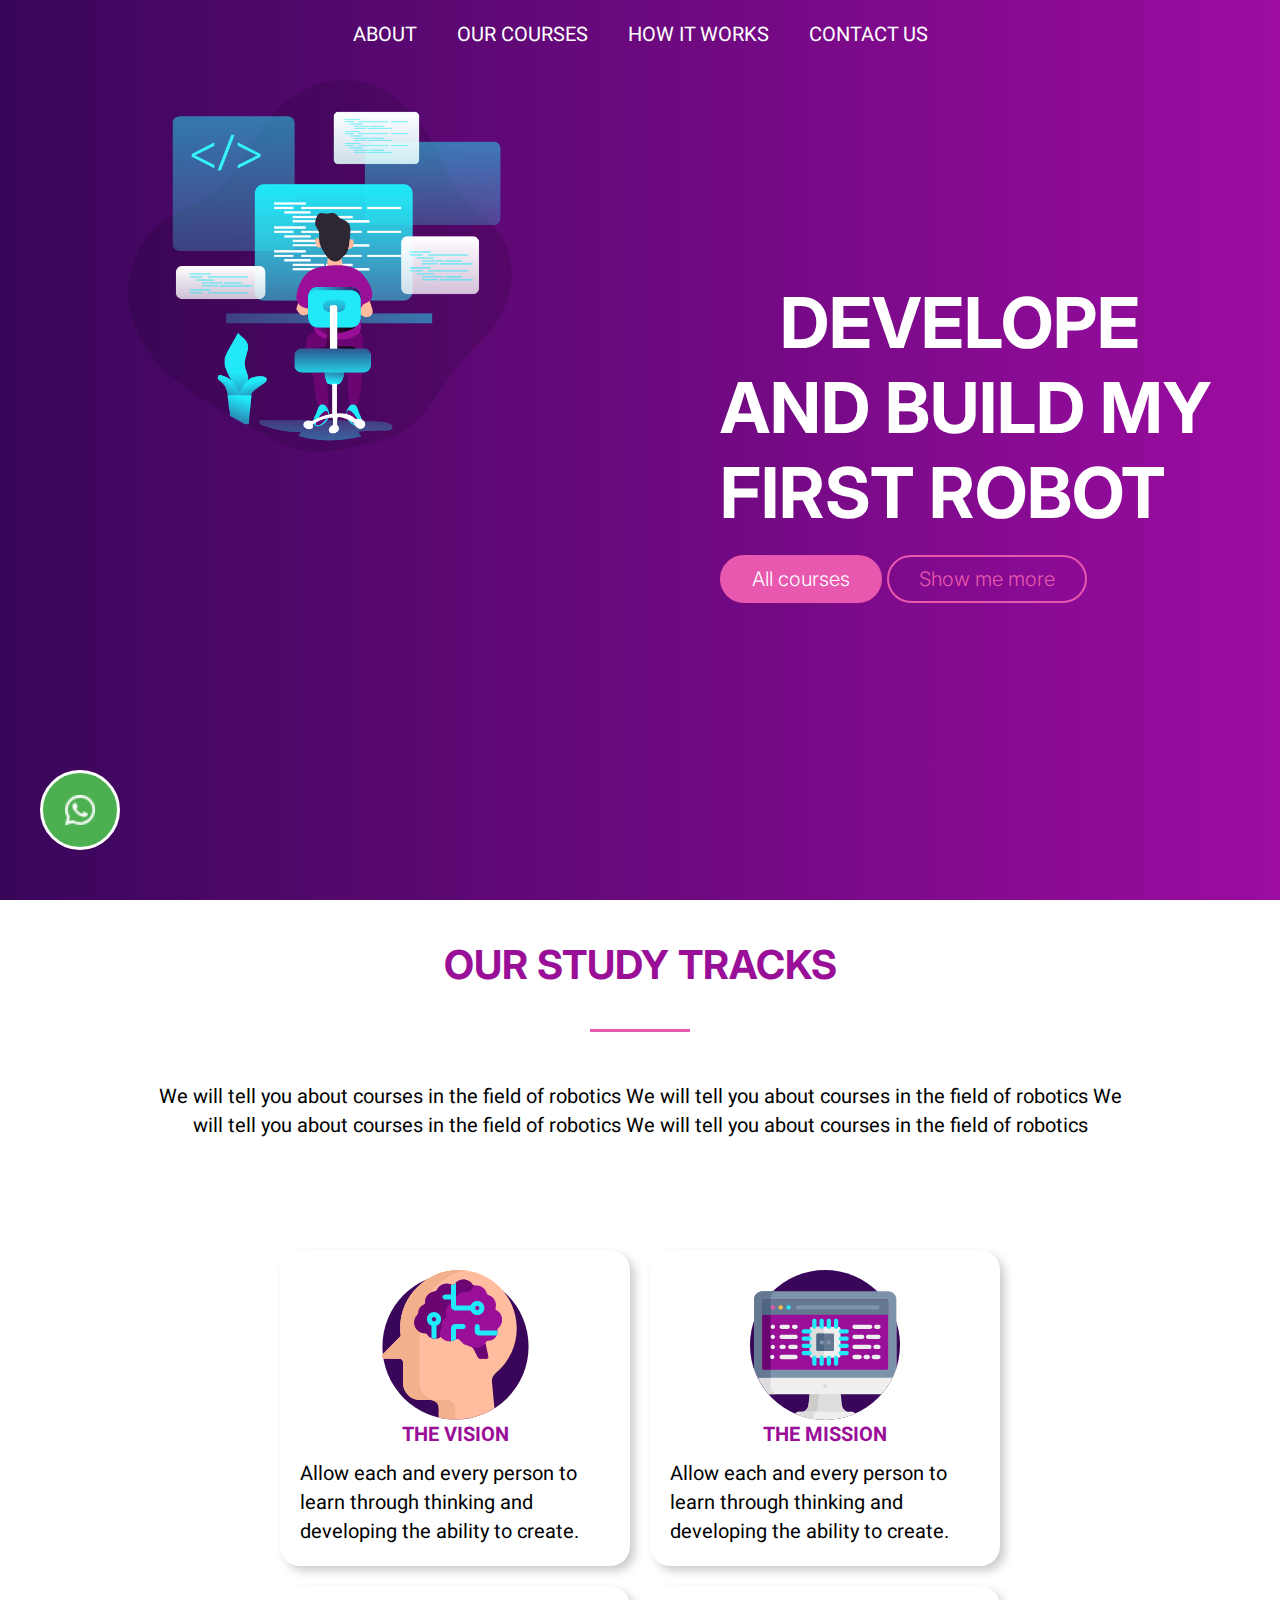
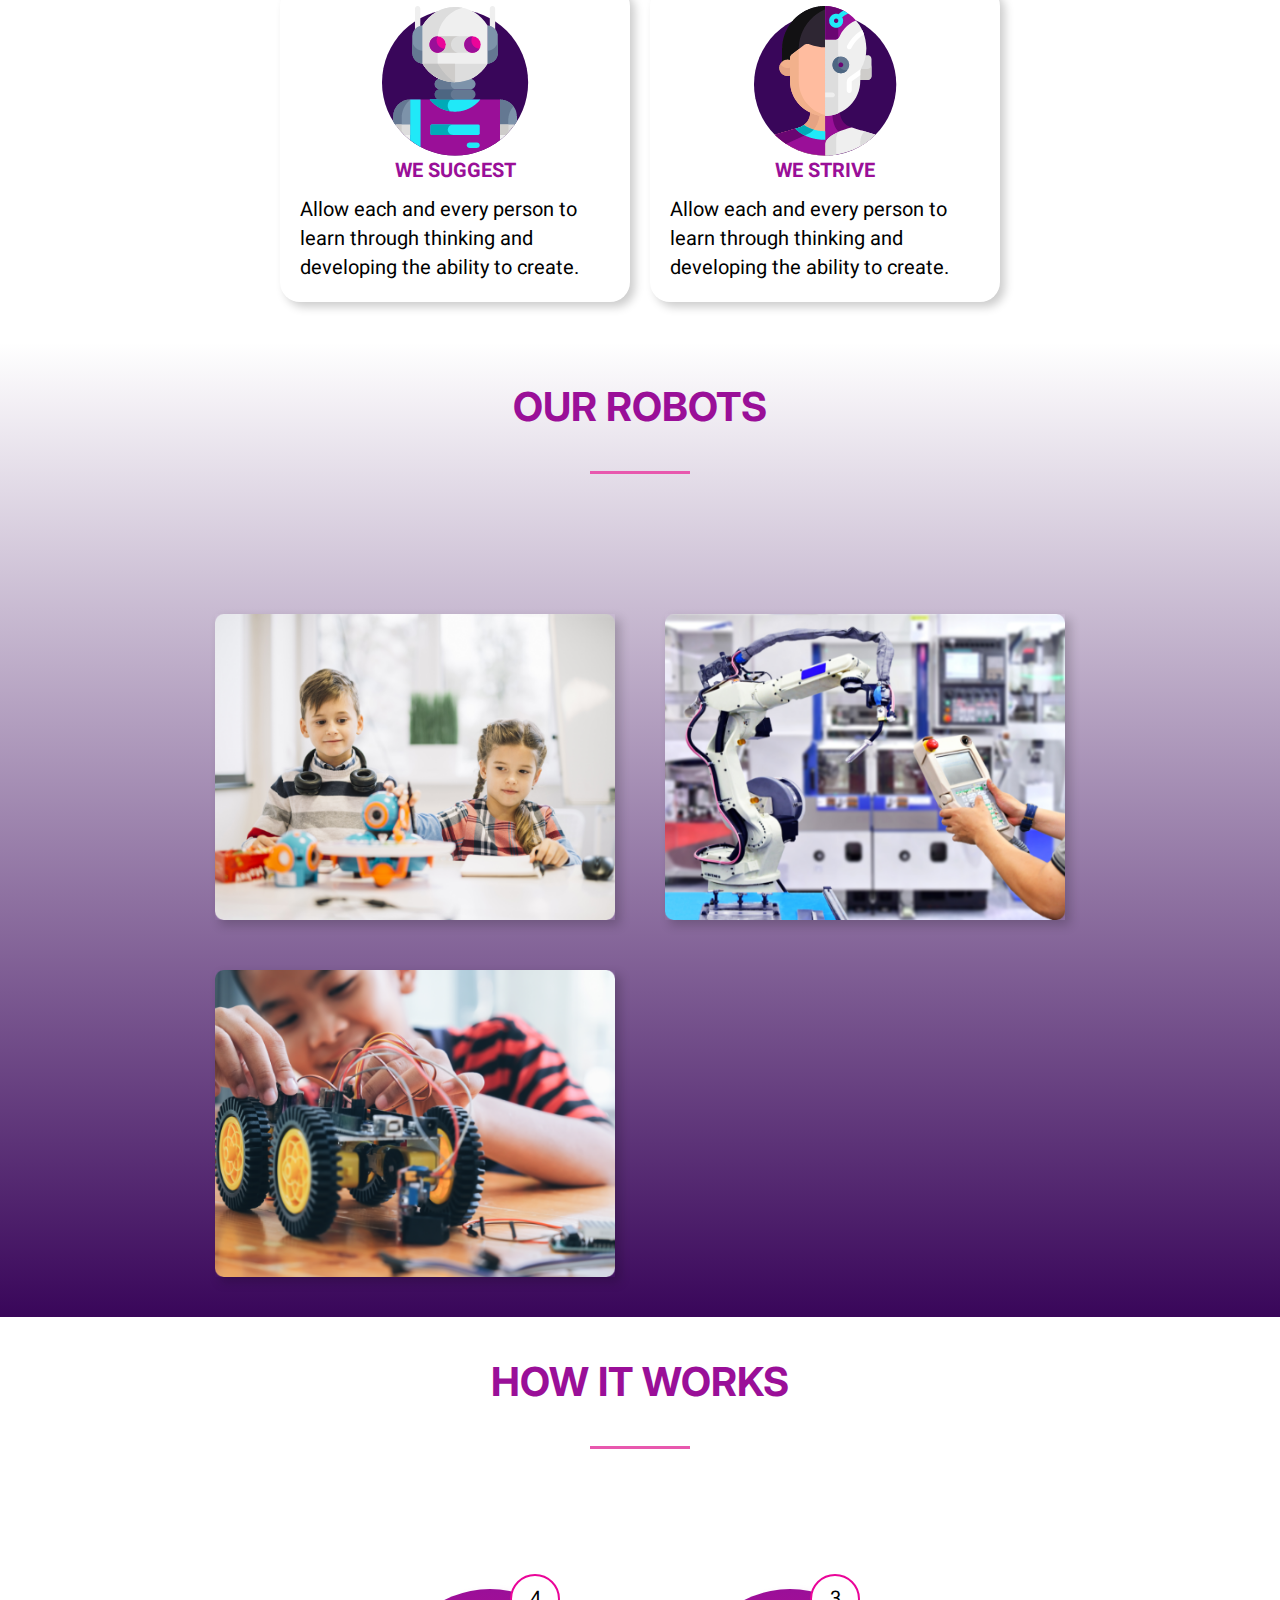
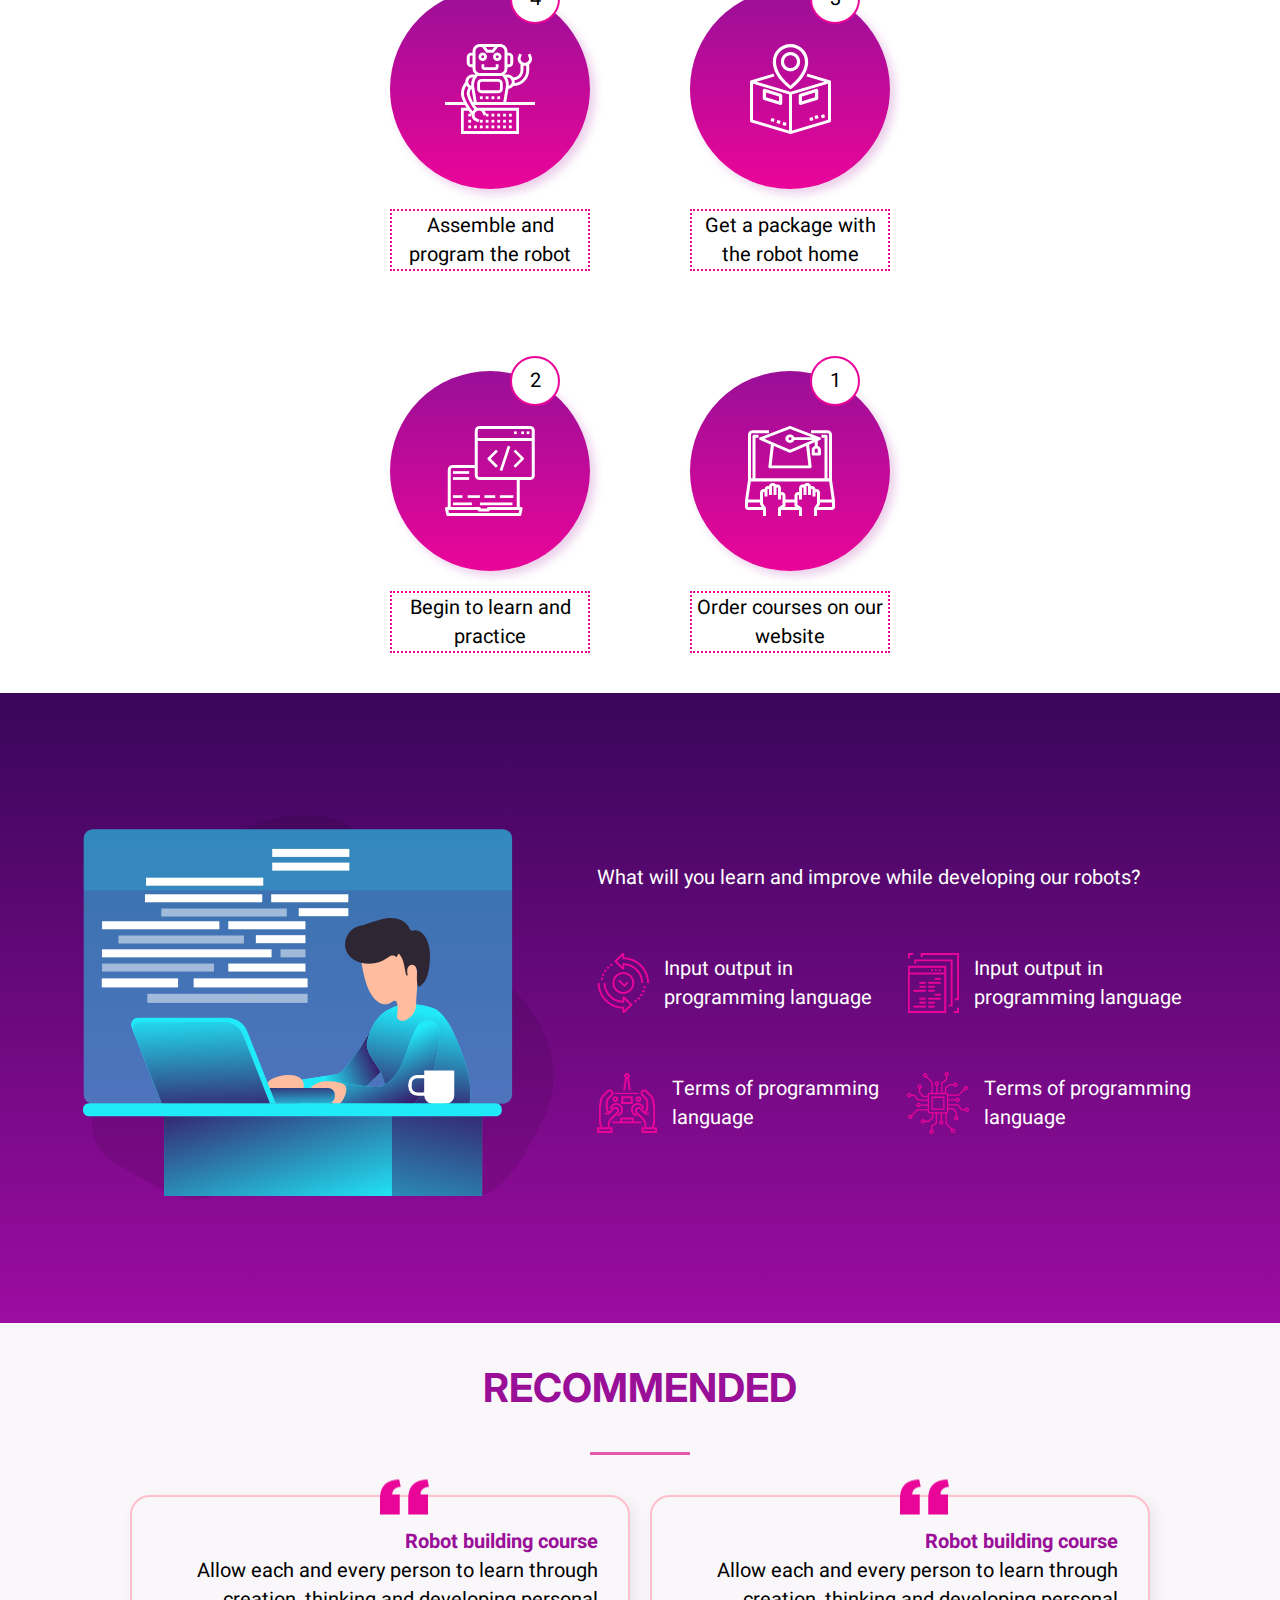
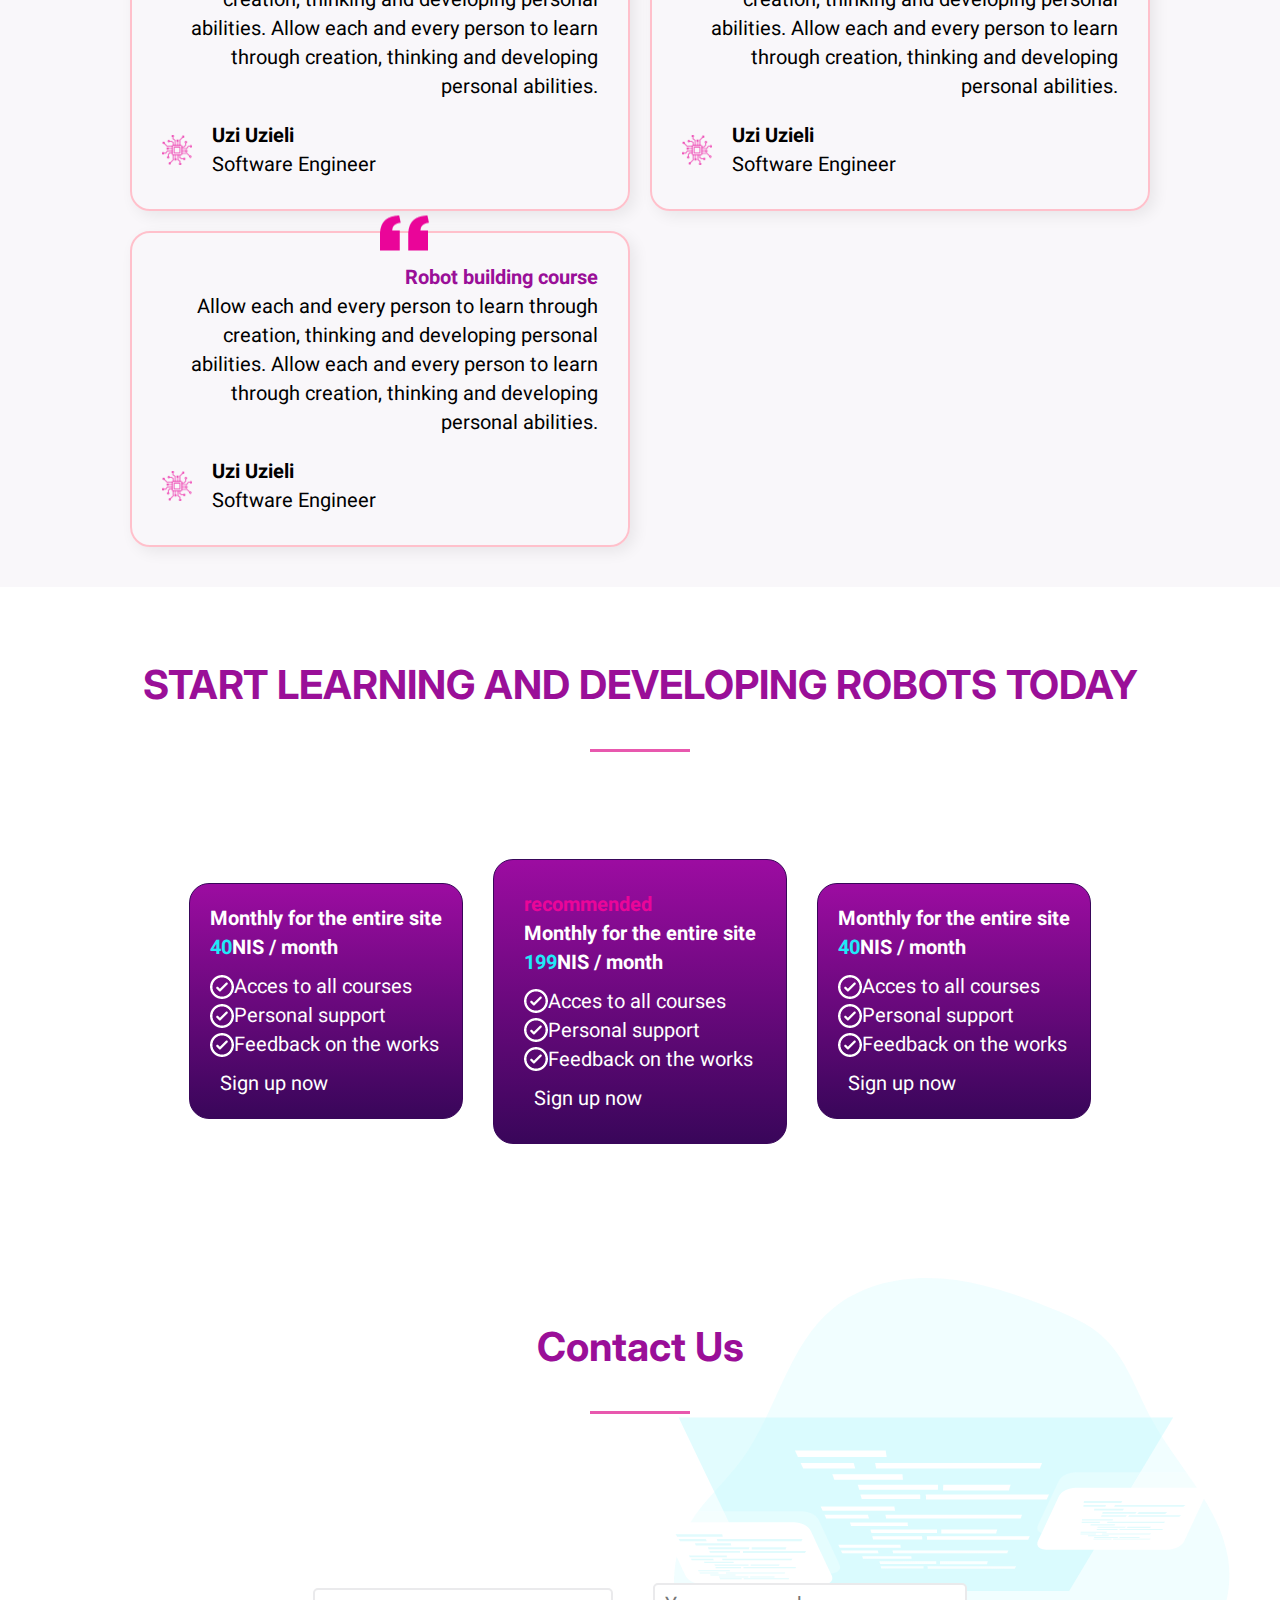
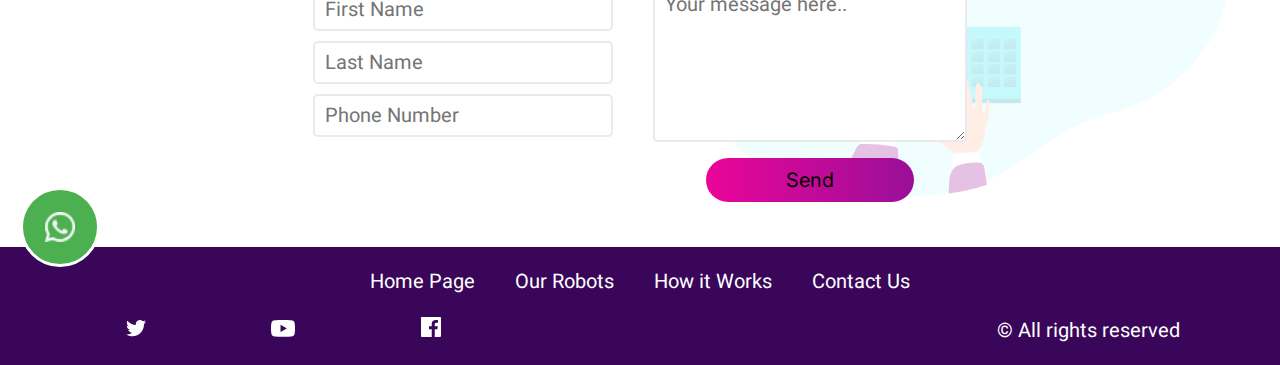
==== commit d38df69f: "implemented responsiveness on the whole page" ====
--- a/CSS_Final_Project/index.html
+++ b/CSS_Final_Project/index.html
@@ -10,6 +10,9 @@
     <link rel="stylesheet" href="styles/styles.css" />
   </head>
   <body class="body__container">
+    <!--  -->
+    <!-- Navigation -->
+    <!--  -->
     <nav class="navigation">
       <ul>
         <li class="about__link center center"><a href="#homepage">ABOUT</a></li>
@@ -42,7 +45,13 @@
         </div>
       </div>
     </nav>
+    <!--  -->
+    <!-- Main content -->
+    <!--  -->
     <main class="main__container">
+      <!--  -->
+      <!-- Section 1 -->
+      <!--  -->
       <section id="homepage" class="homepage">
         <div class="illustration center">
           <img
@@ -61,6 +70,9 @@
           <img src="./img/section1_whatsapp.png" alt="whatsapp logo" />
         </button>
       </section>
+      <!--  -->
+      <!-- Section 2 -->
+      <!--  -->
       <section class="study__tracks center">
         <section class="study__tracks__container">
           <article class="center">
@@ -109,6 +121,9 @@
           </section>
         </section>
       </section>
+      <!--  -->
+      <!-- Section 3 -->
+      <!--  -->
       <section id="our__robots" class="our__robots center">
         <article class="center">
           <h1>OUR ROBOTS</h1>
@@ -126,6 +141,9 @@
           </div>
         </section>
       </section>
+      <!--  -->
+      <!-- Section 4 -->
+      <!--  -->
       <section id="how_it_works" class="how__works center">
         <article class="center">
           <h1>HOW IT WORKS</h1>
@@ -166,6 +184,9 @@
           </div>
         </section>
       </section>
+      <!--  -->
+      <!-- Section 5 -->
+      <!--  -->
       <section class="questions">
         <img src="./img/section5_illustration.png" alt="" />
         <div class="questions__container">
@@ -188,6 +209,9 @@
           </div>
         </div>
       </section>
+      <!--  -->
+      <!-- Section 6 -->
+      <!--  -->
       <section class="recommended center">
         <article class="center">
           <h1>RECOMMENDED</h1>
@@ -247,6 +271,9 @@
           </div>
         </section>
       </section>
+      <!--  -->
+      <!-- Section 7 -->
+      <!--  -->
       <section id="courses" class="courses center">
         <article class="center">
           <h1>START LEARNING AND DEVELOPING ROBOTS TODAY</h1>
@@ -257,62 +284,65 @@
             <h2>Monthly for the entire site</h2>
             <h4 class="price"><span>40</span>NIS / month</h4>
             <div class="what__you__get">
-              <div class="option">
+              <div class="course__option">
                 <img src="./img/section7_check-mark.png" alt="" />
                 Acces to all courses
               </div>
-              <div class="option">
+              <div class="course__option">
                 <img src="./img/section7_check-mark.png" alt="" />
                 Personal support
               </div>
-              <div class="option">
+              <div class="course__option">
                 <img src="./img/section7_check-mark.png" alt="" />
                 Feedback on the works
               </div>
             </div>
-            <a href="#">Sign up now</a>
+            <a class="sign__up__button" href="#">Sign up now</a>
           </div>
           <div class="card best__course">
             <span class="best">recommended</span>
             <h2>Monthly for the entire site</h2>
             <h4 class="price"><span>199</span>NIS / month</h4>
             <div class="what__you__get">
-              <div class="option">
+              <div class="course__option">
                 <img src="./img/section7_check-mark.png" alt="" />
                 Acces to all courses
               </div>
-              <div class="option">
+              <div class="course__option">
                 <img src="./img/section7_check-mark.png" alt="" />
                 Personal support
               </div>
-              <div class="option">
+              <div class="course__option">
                 <img src="./img/section7_check-mark.png" alt="" />
                 Feedback on the works
               </div>
             </div>
-            <a href="#">Sign up now</a>
+            <a class="sign__up__button" href="#">Sign up now</a>
           </div>
           <div class="card">
             <h2>Monthly for the entire site</h2>
             <h4 class="price"><span>40</span>NIS / month</h4>
             <div class="what__you__get">
-              <div class="option">
+              <div class="course__option">
                 <img src="./img/section7_check-mark.png" alt="" />
                 Acces to all courses
               </div>
-              <div class="option">
+              <div class="course__option">
                 <img src="./img/section7_check-mark.png" alt="" />
                 Personal support
               </div>
-              <div class="option">
+              <div class="course__option">
                 <img src="./img/section7_check-mark.png" alt="" />
                 Feedback on the works
               </div>
             </div>
-            <a href="#">Sign up now</a>
-          </div>
-        </section>
-      </section>
+            <a class="sign__up__button" href="#">Sign up now</a>
+          </div>
+        </section>
+      </section>
+      <!--  -->
+      <!-- Section 8 -->
+      <!--  -->
       <section id="contact" class="contact__us__section center">
         <article class="contact__us__heading center">
           <h1>Contact Us</h1>
@@ -329,7 +359,7 @@
               name="message"
               placeholder="Your message here.."
               cols="25"
-              rows="3"
+              rows="5"
             ></textarea>
             <button type="submit" class="contact__form__button">Send</button>
           </div>
@@ -344,7 +374,9 @@
         </button>
       </section>
     </main>
-
+    <!--  -->
+    <!-- Footer -->
+    <!--  -->
     <footer class="page__footer flex-row">
       <ul class="page__footer__links flex-row">
         <li><a href="#homepage">Home Page</a></li>
